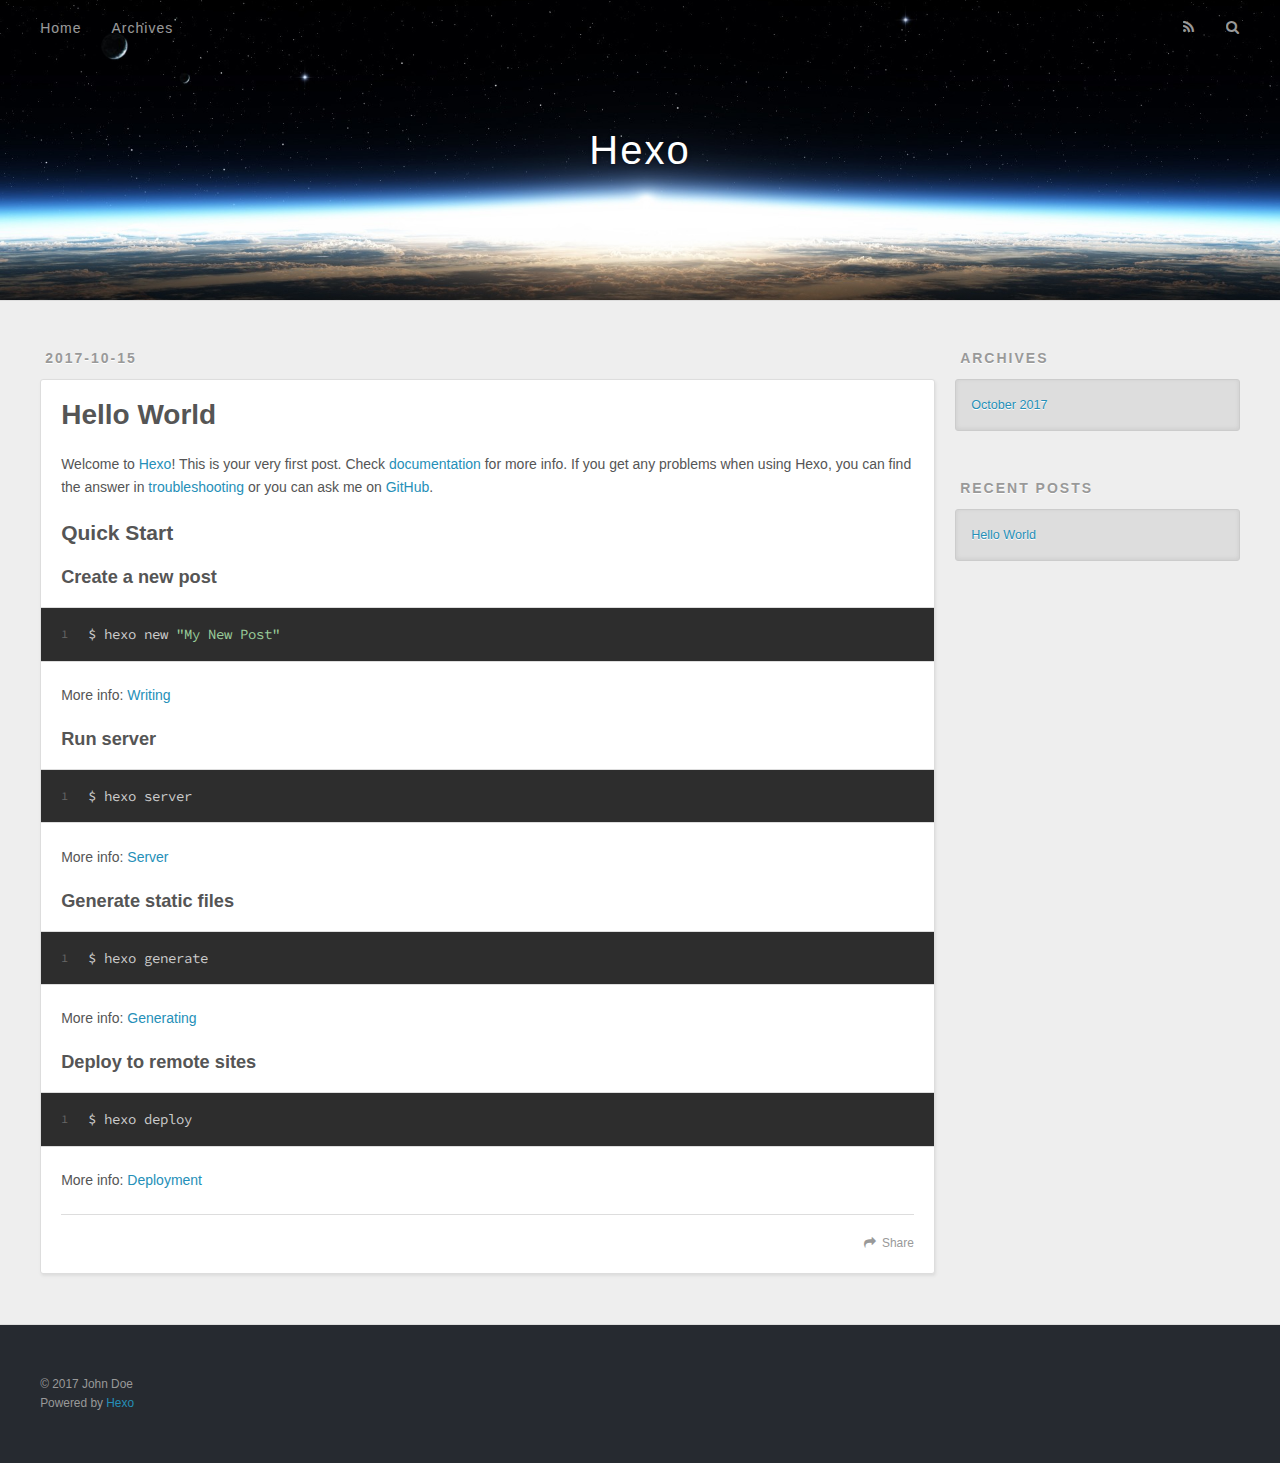
==== index.html @ 58480d82 "Site updated: 2017-10-15 20:07:38" ====
<!DOCTYPE html>
<html>
<head>
  <meta charset="utf-8">
  
  <title>Hexo</title>
  <meta name="viewport" content="width=device-width, initial-scale=1, maximum-scale=1">
  <meta property="og:type" content="website">
<meta property="og:title" content="Hexo">
<meta property="og:url" content="http://yoursite.com/index.html">
<meta property="og:site_name" content="Hexo">
<meta name="twitter:card" content="summary">
<meta name="twitter:title" content="Hexo">
  
    <link rel="alternate" href="/atom.xml" title="Hexo" type="application/atom+xml">
  
  
    <link rel="icon" href="/favicon.png">
  
  
    <link href="//fonts.googleapis.com/css?family=Source+Code+Pro" rel="stylesheet" type="text/css">
  
  <link rel="stylesheet" href="/css/style.css">
  

</head>

<body>
  <div id="container">
    <div id="wrap">
      <header id="header">
  <div id="banner"></div>
  <div id="header-outer" class="outer">
    <div id="header-title" class="inner">
      <h1 id="logo-wrap">
        <a href="/" id="logo">Hexo</a>
      </h1>
      
    </div>
    <div id="header-inner" class="inner">
      <nav id="main-nav">
        <a id="main-nav-toggle" class="nav-icon"></a>
        
          <a class="main-nav-link" href="/">Home</a>
        
          <a class="main-nav-link" href="/archives">Archives</a>
        
      </nav>
      <nav id="sub-nav">
        
          <a id="nav-rss-link" class="nav-icon" href="/atom.xml" title="RSS Feed"></a>
        
        <a id="nav-search-btn" class="nav-icon" title="Search"></a>
      </nav>
      <div id="search-form-wrap">
        <form action="//google.com/search" method="get" accept-charset="UTF-8" class="search-form"><input type="search" name="q" class="search-form-input" placeholder="Search"><button type="submit" class="search-form-submit">&#xF002;</button><input type="hidden" name="sitesearch" value="http://yoursite.com"></form>
      </div>
    </div>
  </div>
</header>
      <div class="outer">
        <section id="main">
  
    <article id="post-hello-world" class="article article-type-post" itemscope itemprop="blogPost">
  <div class="article-meta">
    <a href="/2017/10/15/hello-world/" class="article-date">
  <time datetime="2017-10-15T10:54:40.367Z" itemprop="datePublished">2017-10-15</time>
</a>
    
  </div>
  <div class="article-inner">
    
    
      <header class="article-header">
        
  
    <h1 itemprop="name">
      <a class="article-title" href="/2017/10/15/hello-world/">Hello World</a>
    </h1>
  

      </header>
    
    <div class="article-entry" itemprop="articleBody">
      
        <p>Welcome to <a href="https://hexo.io/" target="_blank" rel="external">Hexo</a>! This is your very first post. Check <a href="https://hexo.io/docs/" target="_blank" rel="external">documentation</a> for more info. If you get any problems when using Hexo, you can find the answer in <a href="https://hexo.io/docs/troubleshooting.html" target="_blank" rel="external">troubleshooting</a> or you can ask me on <a href="https://github.com/hexojs/hexo/issues" target="_blank" rel="external">GitHub</a>.</p>
<h2 id="Quick-Start"><a href="#Quick-Start" class="headerlink" title="Quick Start"></a>Quick Start</h2><h3 id="Create-a-new-post"><a href="#Create-a-new-post" class="headerlink" title="Create a new post"></a>Create a new post</h3><figure class="highlight bash"><table><tr><td class="gutter"><pre><div class="line">1</div></pre></td><td class="code"><pre><div class="line">$ hexo new <span class="string">"My New Post"</span></div></pre></td></tr></table></figure>
<p>More info: <a href="https://hexo.io/docs/writing.html" target="_blank" rel="external">Writing</a></p>
<h3 id="Run-server"><a href="#Run-server" class="headerlink" title="Run server"></a>Run server</h3><figure class="highlight bash"><table><tr><td class="gutter"><pre><div class="line">1</div></pre></td><td class="code"><pre><div class="line">$ hexo server</div></pre></td></tr></table></figure>
<p>More info: <a href="https://hexo.io/docs/server.html" target="_blank" rel="external">Server</a></p>
<h3 id="Generate-static-files"><a href="#Generate-static-files" class="headerlink" title="Generate static files"></a>Generate static files</h3><figure class="highlight bash"><table><tr><td class="gutter"><pre><div class="line">1</div></pre></td><td class="code"><pre><div class="line">$ hexo generate</div></pre></td></tr></table></figure>
<p>More info: <a href="https://hexo.io/docs/generating.html" target="_blank" rel="external">Generating</a></p>
<h3 id="Deploy-to-remote-sites"><a href="#Deploy-to-remote-sites" class="headerlink" title="Deploy to remote sites"></a>Deploy to remote sites</h3><figure class="highlight bash"><table><tr><td class="gutter"><pre><div class="line">1</div></pre></td><td class="code"><pre><div class="line">$ hexo deploy</div></pre></td></tr></table></figure>
<p>More info: <a href="https://hexo.io/docs/deployment.html" target="_blank" rel="external">Deployment</a></p>

      
    </div>
    <footer class="article-footer">
      <a data-url="http://yoursite.com/2017/10/15/hello-world/" data-id="cj8sphxb3000070j3ea1s913d" class="article-share-link">Share</a>
      
      
    </footer>
  </div>
  
</article>


  

</section>
        
          <aside id="sidebar">
  
    

  
    

  
    
  
    
  <div class="widget-wrap">
    <h3 class="widget-title">Archives</h3>
    <div class="widget">
      <ul class="archive-list"><li class="archive-list-item"><a class="archive-list-link" href="/archives/2017/10/">October 2017</a></li></ul>
    </div>
  </div>


  
    
  <div class="widget-wrap">
    <h3 class="widget-title">Recent Posts</h3>
    <div class="widget">
      <ul>
        
          <li>
            <a href="/2017/10/15/hello-world/">Hello World</a>
          </li>
        
      </ul>
    </div>
  </div>

  
</aside>
        
      </div>
      <footer id="footer">
  
  <div class="outer">
    <div id="footer-info" class="inner">
      &copy; 2017 John Doe<br>
      Powered by <a href="http://hexo.io/" target="_blank">Hexo</a>
    </div>
  </div>
</footer>
    </div>
    <nav id="mobile-nav">
  
    <a href="/" class="mobile-nav-link">Home</a>
  
    <a href="/archives" class="mobile-nav-link">Archives</a>
  
</nav>
    

<script src="//ajax.googleapis.com/ajax/libs/jquery/2.0.3/jquery.min.js"></script>


  <link rel="stylesheet" href="/fancybox/jquery.fancybox.css">
  <script src="/fancybox/jquery.fancybox.pack.js"></script>


<script src="/js/script.js"></script>

  </div>
</body>
</html>
---- css/style.css ----
body {
  width: 100%;
}
body:before,
body:after {
  content: "";
  display: table;
}
body:after {
  clear: both;
}
html,
body,
div,
span,
applet,
object,
iframe,
h1,
h2,
h3,
h4,
h5,
h6,
p,
blockquote,
pre,
a,
abbr,
acronym,
address,
big,
cite,
code,
del,
dfn,
em,
img,
ins,
kbd,
q,
s,
samp,
small,
strike,
strong,
sub,
sup,
tt,
var,
dl,
dt,
dd,
ol,
ul,
li,
fieldset,
form,
label,
legend,
table,
caption,
tbody,
tfoot,
thead,
tr,
th,
td {
  margin: 0;
  padding: 0;
  border: 0;
  outline: 0;
  font-weight: inherit;
  font-style: inherit;
  font-family: inherit;
  font-size: 100%;
  vertical-align: baseline;
}
body {
  line-height: 1;
  color: #000;
  background: #fff;
}
ol,
ul {
  list-style: none;
}
table {
  border-collapse: separate;
  border-spacing: 0;
  vertical-align: middle;
}
caption,
th,
td {
  text-align: left;
  font-weight: normal;
  vertical-align: middle;
}
a img {
  border: none;
}
input,
button {
  margin: 0;
  padding: 0;
}
input::-moz-focus-inner,
button::-moz-focus-inner {
  border: 0;
  padding: 0;
}
@font-face {
  font-family: FontAwesome;
  font-style: normal;
  font-weight: normal;
  src: url("fonts/fontawesome-webfont.eot?v=#4.0.3");
  src: url("fonts/fontawesome-webfont.eot?#iefix&v=#4.0.3") format("embedded-opentype"), url("fonts/fontawesome-webfont.woff?v=#4.0.3") format("woff"), url("fonts/fontawesome-webfont.ttf?v=#4.0.3") format("truetype"), url("fonts/fontawesome-webfont.svg#fontawesomeregular?v=#4.0.3") format("svg");
}
html,
body,
#container {
  height: 100%;
}
body {
  background: #eee;
  font: 14px "Helvetica Neue", Helvetica, Arial, sans-serif;
  -webkit-text-size-adjust: 100%;
}
.outer {
  max-width: 1220px;
  margin: 0 auto;
  padding: 0 20px;
}
.outer:before,
.outer:after {
  content: "";
  display: table;
}
.outer:after {
  clear: both;
}
.inner {
  display: inline;
  float: left;
  width: 98.33333333333333%;
  margin: 0 0.833333333333333%;
}
.left,
.alignleft {
  float: left;
}
.right,
.alignright {
  float: right;
}
.clear {
  clear: both;
}
#container {
  position: relative;
}
.mobile-nav-on {
  overflow: hidden;
}
#wrap {
  height: 100%;
  width: 100%;
  position: absolute;
  top: 0;
  left: 0;
  -webkit-transition: 0.2s ease-out;
  -moz-transition: 0.2s ease-out;
  -ms-transition: 0.2s ease-out;
  transition: 0.2s ease-out;
  z-index: 1;
  background: #eee;
}
.mobile-nav-on #wrap {
  left: 280px;
}
@media screen and (min-width: 768px) {
  #main {
    display: inline;
    float: left;
    width: 73.33333333333333%;
    margin: 0 0.833333333333333%;
  }
}
.article-date,
.article-category-link,
.archive-year,
.widget-title {
  text-decoration: none;
  text-transform: uppercase;
  letter-spacing: 2px;
  color: #999;
  margin-bottom: 1em;
  margin-left: 5px;
  line-height: 1em;
  text-shadow: 0 1px #fff;
  font-weight: bold;
}
.article-inner,
.archive-article-inner {
  background: #fff;
  -webkit-box-shadow: 1px 2px 3px #ddd;
  box-shadow: 1px 2px 3px #ddd;
  border: 1px solid #ddd;
  border-radius: 3px;
}
.article-entry h1,
.widget h1 {
  font-size: 2em;
}
.article-entry h2,
.widget h2 {
  font-size: 1.5em;
}
.article-entry h3,
.widget h3 {
  font-size: 1.3em;
}
.article-entry h4,
.widget h4 {
  font-size: 1.2em;
}
.article-entry h5,
.widget h5 {
  font-size: 1em;
}
.article-entry h6,
.widget h6 {
  font-size: 1em;
  color: #999;
}
.article-entry hr,
.widget hr {
  border: 1px dashed #ddd;
}
.article-entry strong,
.widget strong {
  font-weight: bold;
}
.article-entry em,
.widget em,
.article-entry cite,
.widget cite {
  font-style: italic;
}
.article-entry sup,
.widget sup,
.article-entry sub,
.widget sub {
  font-size: 0.75em;
  line-height: 0;
  position: relative;
  vertical-align: baseline;
}
.article-entry sup,
.widget sup {
  top: -0.5em;
}
.article-entry sub,
.widget sub {
  bottom: -0.2em;
}
.article-entry small,
.widget small {
  font-size: 0.85em;
}
.article-entry acronym,
.widget acronym,
.article-entry abbr,
.widget abbr {
  border-bottom: 1px dotted;
}
.article-entry ul,
.widget ul,
.article-entry ol,
.widget ol,
.article-entry dl,
.widget dl {
  margin: 0 20px;
  line-height: 1.6em;
}
.article-entry ul ul,
.widget ul ul,
.article-entry ol ul,
.widget ol ul,
.article-entry ul ol,
.widget ul ol,
.article-entry ol ol,
.widget ol ol {
  margin-top: 0;
  margin-bottom: 0;
}
.article-entry ul,
.widget ul {
  list-style: disc;
}
.article-entry ol,
.widget ol {
  list-style: decimal;
}
.article-entry dt,
.widget dt {
  font-weight: bold;
}
#header {
  height: 300px;
  position: relative;
  border-bottom: 1px solid #ddd;
}
#header:before,
#header:after {
  content: "";
  position: absolute;
  left: 0;
  right: 0;
  height: 40px;
}
#header:before {
  top: 0;
  background: -webkit-linear-gradient(rgba(0,0,0,0.2), transparent);
  background: -moz-linear-gradient(rgba(0,0,0,0.2), transparent);
  background: -ms-linear-gradient(rgba(0,0,0,0.2), transparent);
  background: linear-gradient(rgba(0,0,0,0.2), transparent);
}
#header:after {
  bottom: 0;
  background: -webkit-linear-gradient(transparent, rgba(0,0,0,0.2));
  background: -moz-linear-gradient(transparent, rgba(0,0,0,0.2));
  background: -ms-linear-gradient(transparent, rgba(0,0,0,0.2));
  background: linear-gradient(transparent, rgba(0,0,0,0.2));
}
#header-outer {
  height: 100%;
  position: relative;
}
#header-inner {
  position: relative;
  overflow: hidden;
}
#banner {
  position: absolute;
  top: 0;
  left: 0;
  width: 100%;
  height: 100%;
  background: url("images/banner.jpg") center #000;
  -webkit-background-size: cover;
  -moz-background-size: cover;
  background-size: cover;
  z-index: -1;
}
#header-title {
  text-align: center;
  height: 40px;
  position: absolute;
  top: 50%;
  left: 0;
  margin-top: -20px;
}
#logo,
#subtitle {
  text-decoration: none;
  color: #fff;
  font-weight: 300;
  text-shadow: 0 1px 4px rgba(0,0,0,0.3);
}
#logo {
  font-size: 40px;
  line-height: 40px;
  letter-spacing: 2px;
}
#subtitle {
  font-size: 16px;
  line-height: 16px;
  letter-spacing: 1px;
}
#subtitle-wrap {
  margin-top: 16px;
}
#main-nav {
  float: left;
  margin-left: -15px;
}
.nav-icon,
.main-nav-link {
  float: left;
  color: #fff;
  opacity: 0.6;
  text-decoration: none;
  text-shadow: 0 1px rgba(0,0,0,0.2);
  -webkit-transition: opacity 0.2s;
  -moz-transition: opacity 0.2s;
  -ms-transition: opacity 0.2s;
  transition: opacity 0.2s;
  display: block;
  padding: 20px 15px;
}
.nav-icon:hover,
.main-nav-link:hover {
  opacity: 1;
}
.nav-icon {
  font-family: FontAwesome;
  text-align: center;
  font-size: 14px;
  width: 14px;
  height: 14px;
  padding: 20px 15px;
  position: relative;
  cursor: pointer;
}
.main-nav-link {
  font-weight: 300;
  letter-spacing: 1px;
}
@media screen and (max-width: 479px) {
  .main-nav-link {
    display: none;
  }
}
#main-nav-toggle {
  display: none;
}
#main-nav-toggle:before {
  content: "\f0c9";
}
@media screen and (max-width: 479px) {
  #main-nav-toggle {
    display: block;
  }
}
#sub-nav {
  float: right;
  margin-right: -15px;
}
#nav-rss-link:before {
  content: "\f09e";
}
#nav-search-btn:before {
  content: "\f002";
}
#search-form-wrap {
  position: absolute;
  top: 15px;
  width: 150px;
  height: 30px;
  right: -150px;
  opacity: 0;
  -webkit-transition: 0.2s ease-out;
  -moz-transition: 0.2s ease-out;
  -ms-transition: 0.2s ease-out;
  transition: 0.2s ease-out;
}
#search-form-wrap.on {
  opacity: 1;
  right: 0;
}
@media screen and (max-width: 479px) {
  #search-form-wrap {
    width: 100%;
    right: -100%;
  }
}
.search-form {
  position: absolute;
  top: 0;
  left: 0;
  right: 0;
  background: #fff;
  padding: 5px 15px;
  border-radius: 15px;
  -webkit-box-shadow: 0 0 10px rgba(0,0,0,0.3);
  box-shadow: 0 0 10px rgba(0,0,0,0.3);
}
.search-form-input {
  border: none;
  background: none;
  color: #555;
  width: 100%;
  font: 13px "Helvetica Neue", Helvetica, Arial, sans-serif;
  outline: none;
}
.search-form-input::-webkit-search-results-decoration,
.search-form-input::-webkit-search-cancel-button {
  -webkit-appearance: none;
}
.search-form-submit {
  position: absolute;
  top: 50%;
  right: 10px;
  margin-top: -7px;
  font: 13px FontAwesome;
  border: none;
  background: none;
  color: #bbb;
  cursor: pointer;
}
.search-form-submit:hover,
.search-form-submit:focus {
  color: #777;
}
.article {
  margin: 50px 0;
}
.article-inner {
  overflow: hidden;
}
.article-meta:before,
.article-meta:after {
  content: "";
  display: table;
}
.article-meta:after {
  clear: both;
}
.article-date {
  float: left;
}
.article-category {
  float: left;
  line-height: 1em;
  color: #ccc;
  text-shadow: 0 1px #fff;
  margin-left: 8px;
}
.article-category:before {
  content: "\2022";
}
.article-category-link {
  margin: 0 12px 1em;
}
.article-header {
  padding: 20px 20px 0;
}
.article-title {
  text-decoration: none;
  font-size: 2em;
  font-weight: bold;
  color: #555;
  line-height: 1.1em;
  -webkit-transition: color 0.2s;
  -moz-transition: color 0.2s;
  -ms-transition: color 0.2s;
  transition: color 0.2s;
}
a.article-title:hover {
  color: #258fb8;
}
.article-entry {
  color: #555;
  padding: 0 20px;
}
.article-entry:before,
.article-entry:after {
  content: "";
  display: table;
}
.article-entry:after {
  clear: both;
}
.article-entry p,
.article-entry table {
  line-height: 1.6em;
  margin: 1.6em 0;
}
.article-entry h1,
.article-entry h2,
.article-entry h3,
.article-entry h4,
.article-entry h5,
.article-entry h6 {
  font-weight: bold;
}
.article-entry h1,
.article-entry h2,
.article-entry h3,
.article-entry h4,
.article-entry h5,
.article-entry h6 {
  line-height: 1.1em;
  margin: 1.1em 0;
}
.article-entry a {
  color: #258fb8;
  text-decoration: none;
}
.article-entry a:hover {
  text-decoration: underline;
}
.article-entry ul,
.article-entry ol,
.article-entry dl {
  margin-top: 1.6em;
  margin-bottom: 1.6em;
}
.article-entry img,
.article-entry video {
  max-width: 100%;
  height: auto;
  display: block;
  margin: auto;
}
.article-entry iframe {
  border: none;
}
.article-entry table {
  width: 100%;
  border-collapse: collapse;
  border-spacing: 0;
}
.article-entry th {
  font-weight: bold;
  border-bottom: 3px solid #ddd;
  padding-bottom: 0.5em;
}
.article-entry td {
  border-bottom: 1px solid #ddd;
  padding: 10px 0;
}
.article-entry blockquote {
  font-family: Georgia, "Times New Roman", serif;
  font-size: 1.4em;
  margin: 1.6em 20px;
  text-align: center;
}
.article-entry blockquote footer {
  font-size: 14px;
  margin: 1.6em 0;
  font-family: "Helvetica Neue", Helvetica, Arial, sans-serif;
}
.article-entry blockquote footer cite:before {
  content: "—";
  padding: 0 0.5em;
}
.article-entry .pullquote {
  text-align: left;
  width: 45%;
  margin: 0;
}
.article-entry .pullquote.left {
  margin-left: 0.5em;
  margin-right: 1em;
}
.article-entry .pullquote.right {
  margin-right: 0.5em;
  margin-left: 1em;
}
.article-entry .caption {
  color: #999;
  display: block;
  font-size: 0.9em;
  margin-top: 0.5em;
  position: relative;
  text-align: center;
}
.article-entry .video-container {
  position: relative;
  padding-top: 56.25%;
  height: 0;
  overflow: hidden;
}
.article-entry .video-container iframe,
.article-entry .video-container object,
.article-entry .video-container embed {
  position: absolute;
  top: 0;
  left: 0;
  width: 100%;
  height: 100%;
  margin-top: 0;
}
.article-more-link a {
  display: inline-block;
  line-height: 1em;
  padding: 6px 15px;
  border-radius: 15px;
  background: #eee;
  color: #999;
  text-shadow: 0 1px #fff;
  text-decoration: none;
}
.article-more-link a:hover {
  background: #258fb8;
  color: #fff;
  text-decoration: none;
  text-shadow: 0 1px #1e7293;
}
.article-footer {
  font-size: 0.85em;
  line-height: 1.6em;
  border-top: 1px solid #ddd;
  padding-top: 1.6em;
  margin: 0 20px 20px;
}
.article-footer:before,
.article-footer:after {
  content: "";
  display: table;
}
.article-footer:after {
  clear: both;
}
.article-footer a {
  color: #999;
  text-decoration: none;
}
.article-footer a:hover {
  color: #555;
}
.article-tag-list-item {
  float: left;
  margin-right: 10px;
}
.article-tag-list-link:before {
  content: "#";
}
.article-comment-link {
  float: right;
}
.article-comment-link:before {
  content: "\f075";
  font-family: FontAwesome;
  padding-right: 8px;
}
.article-share-link {
  cursor: pointer;
  float: right;
  margin-left: 20px;
}
.article-share-link:before {
  content: "\f064";
  font-family: FontAwesome;
  padding-right: 6px;
}
#article-nav {
  position: relative;
}
#article-nav:before,
#article-nav:after {
  content: "";
  display: table;
}
#article-nav:after {
  clear: both;
}
@media screen and (min-width: 768px) {
  #article-nav {
    margin: 50px 0;
  }
  #article-nav:before {
    width: 8px;
    height: 8px;
    position: absolute;
    top: 50%;
    left: 50%;
    margin-top: -4px;
    margin-left: -4px;
    content: "";
    border-radius: 50%;
    background: #ddd;
    -webkit-box-shadow: 0 1px 2px #fff;
    box-shadow: 0 1px 2px #fff;
  }
}
.article-nav-link-wrap {
  text-decoration: none;
  text-shadow: 0 1px #fff;
  color: #999;
  -webkit-box-sizing: border-box;
  -moz-box-sizing: border-box;
  box-sizing: border-box;
  margin-top: 50px;
  text-align: center;
  display: block;
}
.article-nav-link-wrap:hover {
  color: #555;
}
@media screen and (min-width: 768px) {
  .article-nav-link-wrap {
    width: 50%;
    margin-top: 0;
  }
}
@media screen and (min-width: 768px) {
  #article-nav-newer {
    float: left;
    text-align: right;
    padding-right: 20px;
  }
}
@media screen and (min-width: 768px) {
  #article-nav-older {
    float: right;
    text-align: left;
    padding-left: 20px;
  }
}
.article-nav-caption {
  text-transform: uppercase;
  letter-spacing: 2px;
  color: #ddd;
  line-height: 1em;
  font-weight: bold;
}
#article-nav-newer .article-nav-caption {
  margin-right: -2px;
}
.article-nav-title {
  font-size: 0.85em;
  line-height: 1.6em;
  margin-top: 0.5em;
}
.article-share-box {
  position: absolute;
  display: none;
  background: #fff;
  -webkit-box-shadow: 1px 2px 10px rgba(0,0,0,0.2);
  box-shadow: 1px 2px 10px rgba(0,0,0,0.2);
  border-radius: 3px;
  margin-left: -145px;
  overflow: hidden;
  z-index: 1;
}
.article-share-box.on {
  display: block;
}
.article-share-input {
  width: 100%;
  background: none;
  -webkit-box-sizing: border-box;
  -moz-box-sizing: border-box;
  box-sizing: border-box;
  font: 14px "Helvetica Neue", Helvetica, Arial, sans-serif;
  padding: 0 15px;
  color: #555;
  outline: none;
  border: 1px solid #ddd;
  border-radius: 3px 3px 0 0;
  height: 36px;
  line-height: 36px;
}
.article-share-links {
  background: #eee;
}
.article-share-links:before,
.article-share-links:after {
  content: "";
  display: table;
}
.article-share-links:after {
  clear: both;
}
.article-share-twitter,
.article-share-facebook,
.article-share-pinterest,
.article-share-google {
  width: 50px;
  height: 36px;
  display: block;
  float: left;
  position: relative;
  color: #999;
  text-shadow: 0 1px #fff;
}
.article-share-twitter:before,
.article-share-facebook:before,
.article-share-pinterest:before,
.article-share-google:before {
  font-size: 20px;
  font-family: FontAwesome;
  width: 20px;
  height: 20px;
  position: absolute;
  top: 50%;
  left: 50%;
  margin-top: -10px;
  margin-left: -10px;
  text-align: center;
}
.article-share-twitter:hover,
.article-share-facebook:hover,
.article-share-pinterest:hover,
.article-share-google:hover {
  color: #fff;
}
.article-share-twitter:before {
  content: "\f099";
}
.article-share-twitter:hover {
  background: #00aced;
  text-shadow: 0 1px #008abe;
}
.article-share-facebook:before {
  content: "\f09a";
}
.article-share-facebook:hover {
  background: #3b5998;
  text-shadow: 0 1px #2f477a;
}
.article-share-pinterest:before {
  content: "\f0d2";
}
.article-share-pinterest:hover {
  background: #cb2027;
  text-shadow: 0 1px #a21a1f;
}
.article-share-google:before {
  content: "\f0d5";
}
.article-share-google:hover {
  background: #dd4b39;
  text-shadow: 0 1px #be3221;
}
.article-gallery {
  background: #000;
  position: relative;
}
.article-gallery-photos {
  position: relative;
  overflow: hidden;
}
.article-gallery-img {
  display: none;
  max-width: 100%;
}
.article-gallery-img:first-child {
  display: block;
}
.article-gallery-img.loaded {
  position: absolute;
  display: block;
}
.article-gallery-img img {
  display: block;
  max-width: 100%;
  margin: 0 auto;
}
#comments {
  background: #fff;
  -webkit-box-shadow: 1px 2px 3px #ddd;
  box-shadow: 1px 2px 3px #ddd;
  padding: 20px;
  border: 1px solid #ddd;
  border-radius: 3px;
  margin: 50px 0;
}
#comments a {
  color: #258fb8;
}
.archives-wrap {
  margin: 50px 0;
}
.archives:before,
.archives:after {
  content: "";
  display: table;
}
.archives:after {
  clear: both;
}
.archive-year-wrap {
  margin-bottom: 1em;
}
.archives {
  -webkit-column-gap: 10px;
  -moz-column-gap: 10px;
  column-gap: 10px;
}
@media screen and (min-width: 480px) and (max-width: 767px) {
  .archives {
    -webkit-column-count: 2;
    -moz-column-count: 2;
    column-count: 2;
  }
}
@media screen and (min-width: 768px) {
  .archives {
    -webkit-column-count: 3;
    -moz-column-count: 3;
    column-count: 3;
  }
}
.archive-article {
  -webkit-column-break-inside: avoid;
  page-break-inside: avoid;
  overflow: hidden;
  break-inside: avoid-column;
}
.archive-article-inner {
  padding: 10px;
  margin-bottom: 15px;
}
.archive-article-title {
  text-decoration: none;
  font-weight: bold;
  color: #555;
  -webkit-transition: color 0.2s;
  -moz-transition: color 0.2s;
  -ms-transition: color 0.2s;
  transition: color 0.2s;
  line-height: 1.6em;
}
.archive-article-title:hover {
  color: #258fb8;
}
.archive-article-footer {
  margin-top: 1em;
}
.archive-article-date {
  color: #999;
  text-decoration: none;
  font-size: 0.85em;
  line-height: 1em;
  margin-bottom: 0.5em;
  display: block;
}
#page-nav {
  margin: 50px auto;
  background: #fff;
  -webkit-box-shadow: 1px 2px 3px #ddd;
  box-shadow: 1px 2px 3px #ddd;
  border: 1px solid #ddd;
  border-radius: 3px;
  text-align: center;
  color: #999;
  overflow: hidden;
}
#page-nav:before,
#page-nav:after {
  content: "";
  display: table;
}
#page-nav:after {
  clear: both;
}
#page-nav a,
#page-nav span {
  padding: 10px 20px;
  line-height: 1;
  height: 2ex;
}
#page-nav a {
  color: #999;
  text-decoration: none;
}
#page-nav a:hover {
  background: #999;
  color: #fff;
}
#page-nav .prev {
  float: left;
}
#page-nav .next {
  float: right;
}
#page-nav .page-number {
  display: inline-block;
}
@media screen and (max-width: 479px) {
  #page-nav .page-number {
    display: none;
  }
}
#page-nav .current {
  color: #555;
  font-weight: bold;
}
#page-nav .space {
  color: #ddd;
}
#footer {
  background: #262a30;
  padding: 50px 0;
  border-top: 1px solid #ddd;
  color: #999;
}
#footer a {
  color: #258fb8;
  text-decoration: none;
}
#footer a:hover {
  text-decoration: underline;
}
#footer-info {
  line-height: 1.6em;
  font-size: 0.85em;
}
.article-entry pre,
.article-entry .highlight {
  background: #2d2d2d;
  margin: 0 -20px;
  padding: 15px 20px;
  border-style: solid;
  border-color: #ddd;
  border-width: 1px 0;
  overflow: auto;
  color: #ccc;
  line-height: 22.400000000000002px;
}
.article-entry .highlight .gutter pre,
.article-entry .gist .gist-file .gist-data .line-numbers {
  color: #666;
  font-size: 0.85em;
}
.article-entry pre,
.article-entry code {
  font-family: "Source Code Pro", Consolas, Monaco, Menlo, Consolas, monospace;
}
.article-entry code {
  background: #eee;
  text-shadow: 0 1px #fff;
  padding: 0 0.3em;
}
.article-entry pre code {
  background: none;
  text-shadow: none;
  padding: 0;
}
.article-entry .highlight pre {
  border: none;
  margin: 0;
  padding: 0;
}
.article-entry .highlight table {
  margin: 0;
  width: auto;
}
.article-entry .highlight td {
  border: none;
  padding: 0;
}
.article-entry .highlight figcaption {
  font-size: 0.85em;
  color: #999;
  line-height: 1em;
  margin-bottom: 1em;
}
.article-entry .highlight figcaption:before,
.article-entry .highlight figcaption:after {
  content: "";
  display: table;
}
.article-entry .highlight figcaption:after {
  clear: both;
}
.article-entry .highlight figcaption a {
  float: right;
}
.article-entry .highlight .gutter pre {
  text-align: right;
  padding-right: 20px;
}
.article-entry .highlight .line {
  height: 22.400000000000002px;
}
.article-entry .highlight .line.marked {
  background: #515151;
}
.article-entry .gist {
  margin: 0 -20px;
  border-style: solid;
  border-color: #ddd;
  border-width: 1px 0;
  background: #2d2d2d;
  padding: 15px 20px 15px 0;
}
.article-entry .gist .gist-file {
  border: none;
  font-family: "Source Code Pro", Consolas, Monaco, Menlo, Consolas, monospace;
  margin: 0;
}
.article-entry .gist .gist-file .gist-data {
  background: none;
  border: none;
}
.article-entry .gist .gist-file .gist-data .line-numbers {
  background: none;
  border: none;
  padding: 0 20px 0 0;
}
.article-entry .gist .gist-file .gist-data .line-data {
  padding: 0 !important;
}
.article-entry .gist .gist-file .highlight {
  margin: 0;
  padding: 0;
  border: none;
}
.article-entry .gist .gist-file .gist-meta {
  background: #2d2d2d;
  color: #999;
  font: 0.85em "Helvetica Neue", Helvetica, Arial, sans-serif;
  text-shadow: 0 0;
  padding: 0;
  margin-top: 1em;
  margin-left: 20px;
}
.article-entry .gist .gist-file .gist-meta a {
  color: #258fb8;
  font-weight: normal;
}
.article-entry .gist .gist-file .gist-meta a:hover {
  text-decoration: underline;
}
pre .comment,
pre .title {
  color: #999;
}
pre .variable,
pre .attribute,
pre .tag,
pre .regexp,
pre .ruby .constant,
pre .xml .tag .title,
pre .xml .pi,
pre .xml .doctype,
pre .html .doctype,
pre .css .id,
pre .css .class,
pre .css .pseudo {
  color: #f2777a;
}
pre .number,
pre .preprocessor,
pre .built_in,
pre .literal,
pre .params,
pre .constant {
  color: #f99157;
}
pre .class,
pre .ruby .class .title,
pre .css .rules .attribute {
  color: #9c9;
}
pre .string,
pre .value,
pre .inheritance,
pre .header,
pre .ruby .symbol,
pre .xml .cdata {
  color: #9c9;
}
pre .css .hexcolor {
  color: #6cc;
}
pre .function,
pre .python .decorator,
pre .python .title,
pre .ruby .function .title,
pre .ruby .title .keyword,
pre .perl .sub,
pre .javascript .title,
pre .coffeescript .title {
  color: #69c;
}
pre .keyword,
pre .javascript .function {
  color: #c9c;
}
@media screen and (max-width: 479px) {
  #mobile-nav {
    position: absolute;
    top: 0;
    left: 0;
    width: 280px;
    height: 100%;
    background: #191919;
    border-right: 1px solid #fff;
  }
}
@media screen and (max-width: 479px) {
  .mobile-nav-link {
    display: block;
    color: #999;
    text-decoration: none;
    padding: 15px 20px;
    font-weight: bold;
  }
  .mobile-nav-link:hover {
    color: #fff;
  }
}
@media screen and (min-width: 768px) {
  #sidebar {
    display: inline;
    float: left;
    width: 23.333333333333332%;
    margin: 0 0.833333333333333%;
  }
}
.widget-wrap {
  margin: 50px 0;
}
.widget {
  color: #777;
  text-shadow: 0 1px #fff;
  background: #ddd;
  -webkit-box-shadow: 0 -1px 4px #ccc inset;
  box-shadow: 0 -1px 4px #ccc inset;
  border: 1px solid #ccc;
  padding: 15px;
  border-radius: 3px;
}
.widget a {
  color: #258fb8;
  text-decoration: none;
}
.widget a:hover {
  text-decoration: underline;
}
.widget ul ul,
.widget ol ul,
.widget dl ul,
.widget ul ol,
.widget ol ol,
.widget dl ol,
.widget ul dl,
.widget ol dl,
.widget dl dl {
  margin-left: 15px;
  list-style: disc;
}
.widget {
  line-height: 1.6em;
  word-wrap: break-word;
  font-size: 0.9em;
}
.widget ul,
.widget ol {
  list-style: none;
  margin: 0;
}
.widget ul ul,
.widget ol ul,
.widget ul ol,
.widget ol ol {
  margin: 0 20px;
}
.widget ul ul,
.widget ol ul {
  list-style: disc;
}
.widget ul ol,
.widget ol ol {
  list-style: decimal;
}
.category-list-count,
.tag-list-count,
.archive-list-count {
  padding-left: 5px;
  color: #999;
  font-size: 0.85em;
}
.category-list-count:before,
.tag-list-count:before,
.archive-list-count:before {
  content: "(";
}
.category-list-count:after,
.tag-list-count:after,
.archive-list-count:after {
  content: ")";
}
.tagcloud a {
  margin-right: 5px;
  display: inline-block;
}
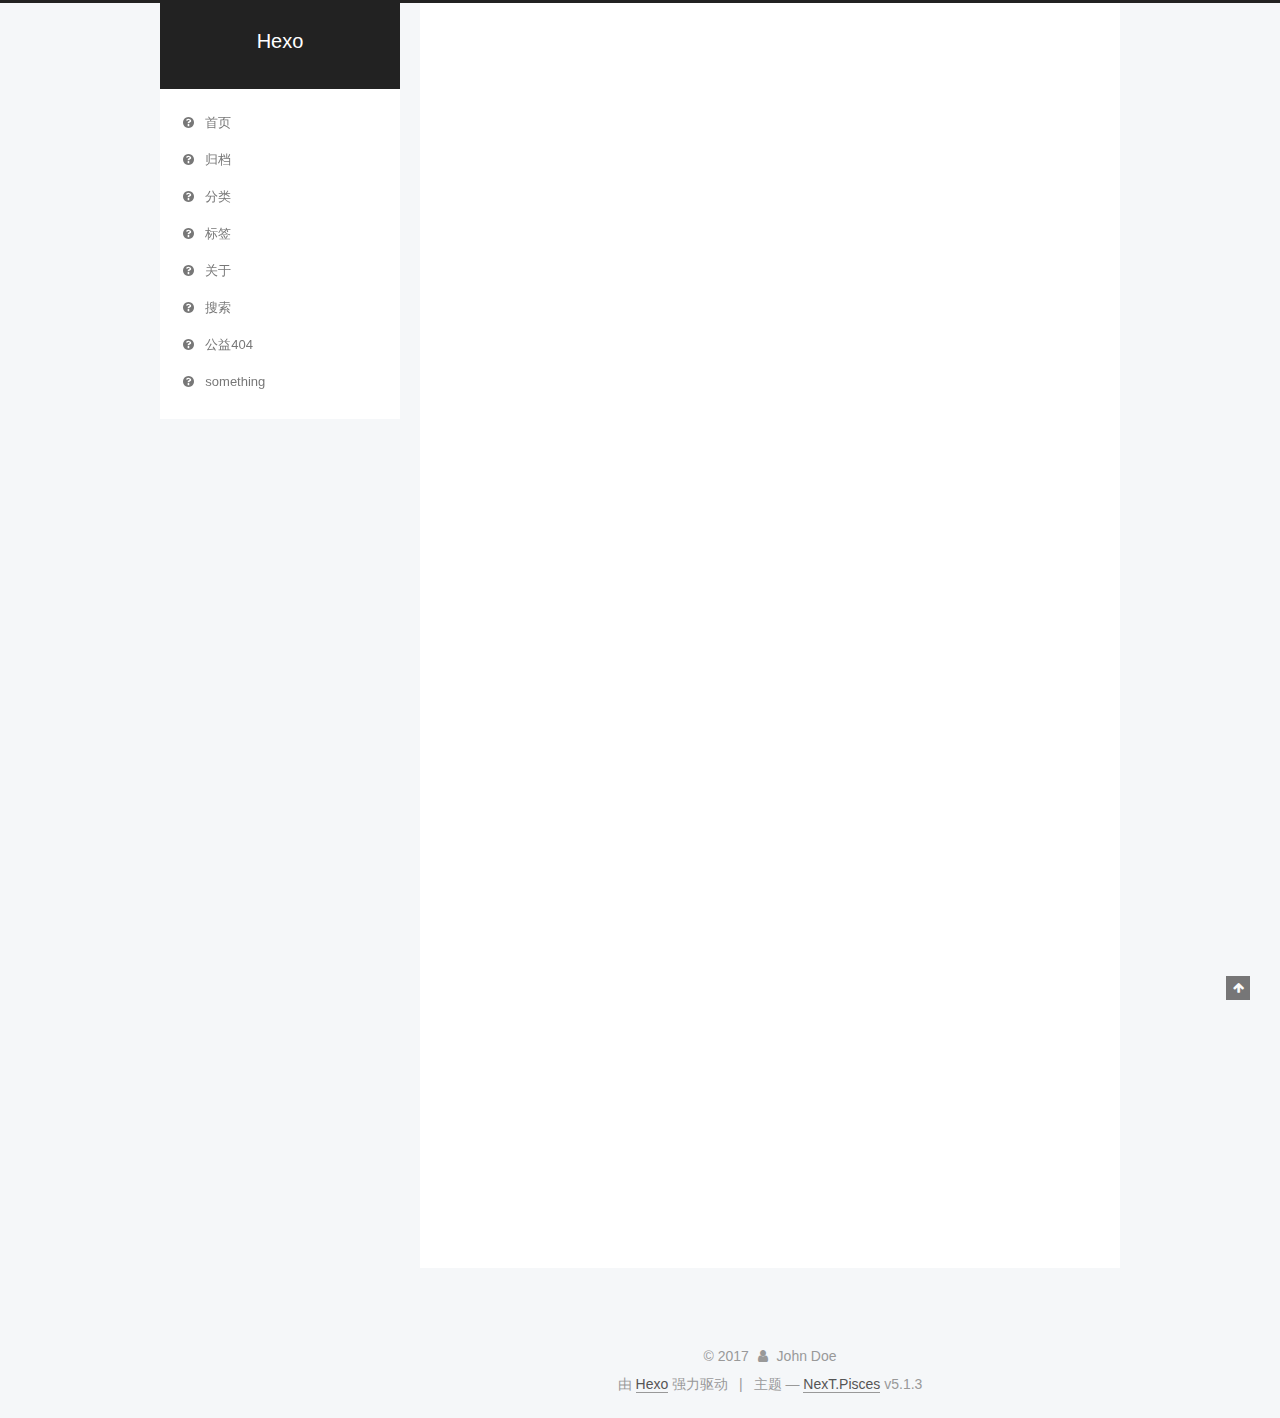
==== commit d899187e: "Site updated: 2017-10-15 21:19:28" ====
--- a/index.html
+++ b/index.html
@@ -1,89 +1,485 @@
 <!DOCTYPE html>
-<html>
+
+
+
+  
+
+
+<html class="theme-next pisces use-motion" lang="zh-Hans">
 <head>
-  <meta charset="utf-8">
-  
-  <title>Hexo</title>
-  <meta name="viewport" content="width=device-width, initial-scale=1, maximum-scale=1">
-  <meta property="og:type" content="website">
+  <meta charset="UTF-8"/>
+<meta http-equiv="X-UA-Compatible" content="IE=edge" />
+<meta name="viewport" content="width=device-width, initial-scale=1, maximum-scale=1"/>
+<meta name="theme-color" content="#222">
+
+
+
+
+
+
+
+
+
+<meta http-equiv="Cache-Control" content="no-transform" />
+<meta http-equiv="Cache-Control" content="no-siteapp" />
+
+
+
+
+
+
+
+
+
+
+
+
+
+
+
+
+  
+  
+  <link href="/lib/fancybox/source/jquery.fancybox.css?v=2.1.5" rel="stylesheet" type="text/css" />
+
+
+
+
+
+
+
+<link href="/lib/font-awesome/css/font-awesome.min.css?v=4.6.2" rel="stylesheet" type="text/css" />
+
+<link href="/css/main.css?v=5.1.3" rel="stylesheet" type="text/css" />
+
+
+  <link rel="apple-touch-icon" sizes="180x180" href="/images/apple-touch-icon-next.png?v=5.1.3">
+
+
+  <link rel="icon" type="image/png" sizes="32x32" href="/images/favicon-32x32-next.png?v=5.1.3">
+
+
+  <link rel="icon" type="image/png" sizes="16x16" href="/images/favicon-16x16-next.png?v=5.1.3">
+
+
+  <link rel="mask-icon" href="/images/logo.svg?v=5.1.3" color="#222">
+
+
+
+
+
+  <meta name="keywords" content="Hexo, NexT" />
+
+
+
+
+
+
+
+
+
+
+<meta property="og:type" content="website">
 <meta property="og:title" content="Hexo">
 <meta property="og:url" content="http://yoursite.com/index.html">
 <meta property="og:site_name" content="Hexo">
+<meta property="og:locale" content="zh-Hans">
 <meta name="twitter:card" content="summary">
 <meta name="twitter:title" content="Hexo">
-  
-    <link rel="alternate" href="/atom.xml" title="Hexo" type="application/atom+xml">
-  
-  
-    <link rel="icon" href="/favicon.png">
-  
-  
-    <link href="//fonts.googleapis.com/css?family=Source+Code+Pro" rel="stylesheet" type="text/css">
-  
-  <link rel="stylesheet" href="/css/style.css">
-  
+
+
+
+<script type="text/javascript" id="hexo.configurations">
+  var NexT = window.NexT || {};
+  var CONFIG = {
+    root: '/',
+    scheme: 'Pisces',
+    version: '5.1.3',
+    sidebar: {"position":"left","display":"post","offset":12,"b2t":false,"scrollpercent":false,"onmobile":false},
+    fancybox: true,
+    tabs: true,
+    motion: {"enable":true,"async":false,"transition":{"post_block":"fadeIn","post_header":"slideDownIn","post_body":"slideDownIn","coll_header":"slideLeftIn","sidebar":"slideUpIn"}},
+    duoshuo: {
+      userId: '0',
+      author: '博主'
+    },
+    algolia: {
+      applicationID: '',
+      apiKey: '',
+      indexName: '',
+      hits: {"per_page":10},
+      labels: {"input_placeholder":"Search for Posts","hits_empty":"We didn't find any results for the search: ${query}","hits_stats":"${hits} results found in ${time} ms"}
+    }
+  };
+</script>
+
+
+
+  <link rel="canonical" href="http://yoursite.com/"/>
+
+
+
+
+
+  <title>Hexo</title>
+  
+
+
+
+
+
+
+
 
 </head>
 
-<body>
-  <div id="container">
-    <div id="wrap">
-      <header id="header">
-  <div id="banner"></div>
-  <div id="header-outer" class="outer">
-    <div id="header-title" class="inner">
-      <h1 id="logo-wrap">
-        <a href="/" id="logo">Hexo</a>
-      </h1>
-      
+<body itemscope itemtype="http://schema.org/WebPage" lang="zh-Hans">
+
+  
+  
+    
+  
+
+  <div class="container sidebar-position-left 
+  page-home">
+    <div class="headband"></div>
+
+    <header id="header" class="header" itemscope itemtype="http://schema.org/WPHeader">
+      <div class="header-inner"><div class="site-brand-wrapper">
+  <div class="site-meta ">
+    
+
+    <div class="custom-logo-site-title">
+      <a href="/"  class="brand" rel="start">
+        <span class="logo-line-before"><i></i></span>
+        <span class="site-title">Hexo</span>
+        <span class="logo-line-after"><i></i></span>
+      </a>
     </div>
-    <div id="header-inner" class="inner">
-      <nav id="main-nav">
-        <a id="main-nav-toggle" class="nav-icon"></a>
-        
-          <a class="main-nav-link" href="/">Home</a>
-        
-          <a class="main-nav-link" href="/archives">Archives</a>
-        
-      </nav>
-      <nav id="sub-nav">
-        
-          <a id="nav-rss-link" class="nav-icon" href="/atom.xml" title="RSS Feed"></a>
-        
-        <a id="nav-search-btn" class="nav-icon" title="Search"></a>
-      </nav>
-      <div id="search-form-wrap">
-        <form action="//google.com/search" method="get" accept-charset="UTF-8" class="search-form"><input type="search" name="q" class="search-form-input" placeholder="Search"><button type="submit" class="search-form-submit">&#xF002;</button><input type="hidden" name="sitesearch" value="http://yoursite.com"></form>
-      </div>
+      
+        <p class="site-subtitle"></p>
+      
+  </div>
+
+  <div class="site-nav-toggle">
+    <button>
+      <span class="btn-bar"></span>
+      <span class="btn-bar"></span>
+      <span class="btn-bar"></span>
+    </button>
+  </div>
+</div>
+
+<nav class="site-nav">
+  
+
+  
+    <ul id="menu" class="menu">
+      
+        
+        <li class="menu-item menu-item-home">
+          <a href="/首页" rel="section">
+            
+              <i class="menu-item-icon fa fa-fw fa-question-circle"></i> <br />
+            
+            首页
+          </a>
+        </li>
+      
+        
+        <li class="menu-item menu-item-archives">
+          <a href="/归档" rel="section">
+            
+              <i class="menu-item-icon fa fa-fw fa-question-circle"></i> <br />
+            
+            归档
+          </a>
+        </li>
+      
+        
+        <li class="menu-item menu-item-categories">
+          <a href="/分类" rel="section">
+            
+              <i class="menu-item-icon fa fa-fw fa-question-circle"></i> <br />
+            
+            分类
+          </a>
+        </li>
+      
+        
+        <li class="menu-item menu-item-tags">
+          <a href="/标签" rel="section">
+            
+              <i class="menu-item-icon fa fa-fw fa-question-circle"></i> <br />
+            
+            标签
+          </a>
+        </li>
+      
+        
+        <li class="menu-item menu-item-about">
+          <a href="/关于" rel="section">
+            
+              <i class="menu-item-icon fa fa-fw fa-question-circle"></i> <br />
+            
+            关于
+          </a>
+        </li>
+      
+        
+        <li class="menu-item menu-item-search">
+          <a href="/搜索" rel="section">
+            
+              <i class="menu-item-icon fa fa-fw fa-question-circle"></i> <br />
+            
+            搜索
+          </a>
+        </li>
+      
+        
+        <li class="menu-item menu-item-commonweal">
+          <a href="/公益404" rel="section">
+            
+              <i class="menu-item-icon fa fa-fw fa-question-circle"></i> <br />
+            
+            公益404
+          </a>
+        </li>
+      
+        
+        <li class="menu-item menu-item-something">
+          <a href="/有料" rel="section">
+            
+              <i class="menu-item-icon fa fa-fw fa-question-circle"></i> <br />
+            
+            something
+          </a>
+        </li>
+      
+
+      
+    </ul>
+  
+
+  
+</nav>
+
+
+
+ </div>
+    </header>
+
+    <main id="main" class="main">
+      <div class="main-inner">
+        <div class="content-wrap">
+          <div id="content" class="content">
+            
+  <section id="posts" class="posts-expand">
+    
+      
+
+  
+
+  
+  
+  
+
+  <article class="post post-type-normal" itemscope itemtype="http://schema.org/Article">
+  
+  
+  
+  <div class="post-block">
+    <link itemprop="mainEntityOfPage" href="http://yoursite.com/2017/10/15/article-title/">
+
+    <span hidden itemprop="author" itemscope itemtype="http://schema.org/Person">
+      <meta itemprop="name" content="John Doe">
+      <meta itemprop="description" content="">
+      <meta itemprop="image" content="/images/avatar.gif">
+    </span>
+
+    <span hidden itemprop="publisher" itemscope itemtype="http://schema.org/Organization">
+      <meta itemprop="name" content="Hexo">
+    </span>
+
+    
+      <header class="post-header">
+
+        
+        
+          <h1 class="post-title" itemprop="name headline">
+                
+                <a class="post-title-link" href="/2017/10/15/article-title/" itemprop="url">article title</a></h1>
+        
+
+        <div class="post-meta">
+          <span class="post-time">
+            
+              <span class="post-meta-item-icon">
+                <i class="fa fa-calendar-o"></i>
+              </span>
+              
+                <span class="post-meta-item-text">发表于</span>
+              
+              <time title="创建于" itemprop="dateCreated datePublished" datetime="2017-10-15T20:26:06+08:00">
+                2017-10-15
+              </time>
+            
+
+            
+
+            
+          </span>
+
+          
+
+          
+            
+          
+
+          
+          
+
+          
+
+          
+
+          
+
+        </div>
+      </header>
+    
+
+    
+    
+    
+    <div class="post-body" itemprop="articleBody">
+
+      
+      
+
+      
+        
+          
+            
+          
+        
+      
     </div>
+    
+    
+    
+
+    
+
+    
+
+    
+
+    <footer class="post-footer">
+      
+
+      
+
+      
+
+      
+      
+        <div class="post-eof"></div>
+      
+    </footer>
   </div>
-</header>
-      <div class="outer">
-        <section id="main">
-  
-    <article id="post-hello-world" class="article article-type-post" itemscope itemprop="blogPost">
-  <div class="article-meta">
-    <a href="/2017/10/15/hello-world/" class="article-date">
-  <time datetime="2017-10-15T10:54:40.367Z" itemprop="datePublished">2017-10-15</time>
-</a>
-    
-  </div>
-  <div class="article-inner">
-    
-    
-      <header class="article-header">
-        
-  
-    <h1 itemprop="name">
-      <a class="article-title" href="/2017/10/15/hello-world/">Hello World</a>
-    </h1>
-  
-
+  
+  
+  
+  </article>
+
+
+    
+      
+
+  
+
+  
+  
+  
+
+  <article class="post post-type-normal" itemscope itemtype="http://schema.org/Article">
+  
+  
+  
+  <div class="post-block">
+    <link itemprop="mainEntityOfPage" href="http://yoursite.com/2017/10/15/hello-world/">
+
+    <span hidden itemprop="author" itemscope itemtype="http://schema.org/Person">
+      <meta itemprop="name" content="John Doe">
+      <meta itemprop="description" content="">
+      <meta itemprop="image" content="/images/avatar.gif">
+    </span>
+
+    <span hidden itemprop="publisher" itemscope itemtype="http://schema.org/Organization">
+      <meta itemprop="name" content="Hexo">
+    </span>
+
+    
+      <header class="post-header">
+
+        
+        
+          <h1 class="post-title" itemprop="name headline">
+                
+                <a class="post-title-link" href="/2017/10/15/hello-world/" itemprop="url">Hello World</a></h1>
+        
+
+        <div class="post-meta">
+          <span class="post-time">
+            
+              <span class="post-meta-item-icon">
+                <i class="fa fa-calendar-o"></i>
+              </span>
+              
+                <span class="post-meta-item-text">发表于</span>
+              
+              <time title="创建于" itemprop="dateCreated datePublished" datetime="2017-10-15T18:54:40+08:00">
+                2017-10-15
+              </time>
+            
+
+            
+
+            
+          </span>
+
+          
+
+          
+            
+          
+
+          
+          
+
+          
+
+          
+
+          
+
+        </div>
       </header>
     
-    <div class="article-entry" itemprop="articleBody">
-      
-        <p>Welcome to <a href="https://hexo.io/" target="_blank" rel="external">Hexo</a>! This is your very first post. Check <a href="https://hexo.io/docs/" target="_blank" rel="external">documentation</a> for more info. If you get any problems when using Hexo, you can find the answer in <a href="https://hexo.io/docs/troubleshooting.html" target="_blank" rel="external">troubleshooting</a> or you can ask me on <a href="https://github.com/hexojs/hexo/issues" target="_blank" rel="external">GitHub</a>.</p>
+
+    
+    
+    
+    <div class="post-body" itemprop="articleBody">
+
+      
+      
+
+      
+        
+          
+            <p>Welcome to <a href="https://hexo.io/" target="_blank" rel="external">Hexo</a>! This is your very first post. Check <a href="https://hexo.io/docs/" target="_blank" rel="external">documentation</a> for more info. If you get any problems when using Hexo, you can find the answer in <a href="https://hexo.io/docs/troubleshooting.html" target="_blank" rel="external">troubleshooting</a> or you can ask me on <a href="https://github.com/hexojs/hexo/issues" target="_blank" rel="external">GitHub</a>.</p>
 <h2 id="Quick-Start"><a href="#Quick-Start" class="headerlink" title="Quick Start"></a>Quick Start</h2><h3 id="Create-a-new-post"><a href="#Create-a-new-post" class="headerlink" title="Create a new post"></a>Create a new post</h3><figure class="highlight bash"><table><tr><td class="gutter"><pre><div class="line">1</div></pre></td><td class="code"><pre><div class="line">$ hexo new <span class="string">"My New Post"</span></div></pre></td></tr></table></figure>
 <p>More info: <a href="https://hexo.io/docs/writing.html" target="_blank" rel="external">Writing</a></p>
 <h3 id="Run-server"><a href="#Run-server" class="headerlink" title="Run server"></a>Run server</h3><figure class="highlight bash"><table><tr><td class="gutter"><pre><div class="line">1</div></pre></td><td class="code"><pre><div class="line">$ hexo server</div></pre></td></tr></table></figure>
@@ -93,88 +489,314 @@
 <h3 id="Deploy-to-remote-sites"><a href="#Deploy-to-remote-sites" class="headerlink" title="Deploy to remote sites"></a>Deploy to remote sites</h3><figure class="highlight bash"><table><tr><td class="gutter"><pre><div class="line">1</div></pre></td><td class="code"><pre><div class="line">$ hexo deploy</div></pre></td></tr></table></figure>
 <p>More info: <a href="https://hexo.io/docs/deployment.html" target="_blank" rel="external">Deployment</a></p>
 
+          
+        
       
     </div>
-    <footer class="article-footer">
-      <a data-url="http://yoursite.com/2017/10/15/hello-world/" data-id="cj8sphxb3000070j3ea1s913d" class="article-share-link">Share</a>
-      
+    
+    
+    
+
+    
+
+    
+
+    
+
+    <footer class="post-footer">
+      
+
+      
+
+      
+
+      
+      
+        <div class="post-eof"></div>
       
     </footer>
   </div>
   
-</article>
-
-
-  
-
-</section>
-        
-          <aside id="sidebar">
-  
-    
-
-  
-    
-
-  
-    
-  
-    
-  <div class="widget-wrap">
-    <h3 class="widget-title">Archives</h3>
-    <div class="widget">
-      <ul class="archive-list"><li class="archive-list-item"><a class="archive-list-link" href="/archives/2017/10/">October 2017</a></li></ul>
+  
+  
+  </article>
+
+
+    
+  </section>
+
+  
+
+
+          </div>
+          
+
+
+          
+
+        </div>
+        
+          
+  
+  <div class="sidebar-toggle">
+    <div class="sidebar-toggle-line-wrap">
+      <span class="sidebar-toggle-line sidebar-toggle-line-first"></span>
+      <span class="sidebar-toggle-line sidebar-toggle-line-middle"></span>
+      <span class="sidebar-toggle-line sidebar-toggle-line-last"></span>
     </div>
   </div>
 
-
-  
-    
-  <div class="widget-wrap">
-    <h3 class="widget-title">Recent Posts</h3>
-    <div class="widget">
-      <ul>
-        
-          <li>
-            <a href="/2017/10/15/hello-world/">Hello World</a>
-          </li>
-        
-      </ul>
+  <aside id="sidebar" class="sidebar">
+    
+    <div class="sidebar-inner">
+
+      
+
+      
+
+      <section class="site-overview-wrap sidebar-panel sidebar-panel-active">
+        <div class="site-overview">
+          <div class="site-author motion-element" itemprop="author" itemscope itemtype="http://schema.org/Person">
+            
+              <p class="site-author-name" itemprop="name">John Doe</p>
+              <p class="site-description motion-element" itemprop="description"></p>
+          </div>
+
+          <nav class="site-state motion-element">
+
+            
+              <div class="site-state-item site-state-posts">
+              
+                <a href="/归档">
+              
+                  <span class="site-state-item-count">2</span>
+                  <span class="site-state-item-name">日志</span>
+                </a>
+              </div>
+            
+
+            
+
+            
+
+          </nav>
+
+          
+
+          <div class="links-of-author motion-element">
+            
+          </div>
+
+          
+          
+
+          
+          
+
+          
+
+        </div>
+      </section>
+
+      
+
+      
+
     </div>
+  </aside>
+
+
+        
+      </div>
+    </main>
+
+    <footer id="footer" class="footer">
+      <div class="footer-inner">
+        <div class="copyright">&copy; <span itemprop="copyrightYear">2017</span>
+  <span class="with-love">
+    <i class="fa fa-user"></i>
+  </span>
+  <span class="author" itemprop="copyrightHolder">John Doe</span>
+
+  
+</div>
+
+
+  <div class="powered-by">由 <a class="theme-link" target="_blank" href="https://hexo.io">Hexo</a> 强力驱动</div>
+
+
+
+  <span class="post-meta-divider">|</span>
+
+
+
+  <div class="theme-info">主题 &mdash; <a class="theme-link" target="_blank" href="https://github.com/iissnan/hexo-theme-next">NexT.Pisces</a> v5.1.3</div>
+
+
+
+
+        
+
+
+
+
+
+
+
+        
+      </div>
+    </footer>
+
+    
+      <div class="back-to-top">
+        <i class="fa fa-arrow-up"></i>
+        
+      </div>
+    
+
+    
+
   </div>
 
   
-</aside>
-        
-      </div>
-      <footer id="footer">
-  
-  <div class="outer">
-    <div id="footer-info" class="inner">
-      &copy; 2017 John Doe<br>
-      Powered by <a href="http://hexo.io/" target="_blank">Hexo</a>
-    </div>
-  </div>
-</footer>
-    </div>
-    <nav id="mobile-nav">
-  
-    <a href="/" class="mobile-nav-link">Home</a>
-  
-    <a href="/archives" class="mobile-nav-link">Archives</a>
-  
-</nav>
-    
-
-<script src="//ajax.googleapis.com/ajax/libs/jquery/2.0.3/jquery.min.js"></script>
-
-
-  <link rel="stylesheet" href="/fancybox/jquery.fancybox.css">
-  <script src="/fancybox/jquery.fancybox.pack.js"></script>
-
-
-<script src="/js/script.js"></script>
-
-  </div>
+
+<script type="text/javascript">
+  if (Object.prototype.toString.call(window.Promise) !== '[object Function]') {
+    window.Promise = null;
+  }
+</script>
+
+
+
+
+
+
+
+
+
+  
+
+
+
+
+
+
+
+
+
+
+
+
+  
+  
+    <script type="text/javascript" src="/lib/jquery/index.js?v=2.1.3"></script>
+  
+
+  
+  
+    <script type="text/javascript" src="/lib/fastclick/lib/fastclick.min.js?v=1.0.6"></script>
+  
+
+  
+  
+    <script type="text/javascript" src="/lib/jquery_lazyload/jquery.lazyload.js?v=1.9.7"></script>
+  
+
+  
+  
+    <script type="text/javascript" src="/lib/velocity/velocity.min.js?v=1.2.1"></script>
+  
+
+  
+  
+    <script type="text/javascript" src="/lib/velocity/velocity.ui.min.js?v=1.2.1"></script>
+  
+
+  
+  
+    <script type="text/javascript" src="/lib/fancybox/source/jquery.fancybox.pack.js?v=2.1.5"></script>
+  
+
+
+  
+
+
+  <script type="text/javascript" src="/js/src/utils.js?v=5.1.3"></script>
+
+  <script type="text/javascript" src="/js/src/motion.js?v=5.1.3"></script>
+
+
+
+  
+  
+
+
+  <script type="text/javascript" src="/js/src/affix.js?v=5.1.3"></script>
+
+  <script type="text/javascript" src="/js/src/schemes/pisces.js?v=5.1.3"></script>
+
+
+
+  
+
+  
+
+
+  <script type="text/javascript" src="/js/src/bootstrap.js?v=5.1.3"></script>
+
+
+
+  
+
+
+  
+
+
+
+
+	
+
+
+
+
+
+  
+
+
+
+
+
+  
+
+
+
+
+
+
+
+
+
+
+
+
+  
+
+
+
+
+
+  
+
+  
+
+  
+  
+
+  
+
+  
+
+  
+
 </body>
-</html>+</html>
--- a/css/main.css
+++ b/css/main.css
@@ -0,0 +1,2993 @@
+/* normalize.css v3.0.2 | MIT License | git.io/normalize */
+html {
+  font-family: sans-serif; /* 1 */
+  -ms-text-size-adjust: 100%; /* 2 */
+  -webkit-text-size-adjust: 100%; /* 2 */
+}
+body {
+  margin: 0;
+}
+article,
+aside,
+details,
+figcaption,
+figure,
+footer,
+header,
+hgroup,
+main,
+menu,
+nav,
+section,
+summary {
+  display: block;
+}
+audio,
+canvas,
+progress,
+video {
+  display: inline-block; /* 1 */
+  vertical-align: baseline; /* 2 */
+}
+audio:not([controls]) {
+  display: none;
+  height: 0;
+}
+[hidden],
+template {
+  display: none;
+}
+a {
+  background-color: transparent;
+}
+a:active,
+a:hover {
+  outline: 0;
+}
+abbr[title] {
+  border-bottom: 1px dotted;
+}
+b,
+strong {
+  font-weight: bold;
+}
+dfn {
+  font-style: italic;
+}
+h1 {
+  font-size: 2em;
+  margin: 0.67em 0;
+}
+mark {
+  background: #ff0;
+  color: #000;
+}
+small {
+  font-size: 80%;
+}
+sub,
+sup {
+  font-size: 75%;
+  line-height: 0;
+  position: relative;
+  vertical-align: baseline;
+}
+sup {
+  top: -0.5em;
+}
+sub {
+  bottom: -0.25em;
+}
+img {
+  border: 0;
+}
+svg:not(:root) {
+  overflow: hidden;
+}
+figure {
+  margin: 1em 40px;
+}
+hr {
+  -moz-box-sizing: content-box;
+  box-sizing: content-box;
+  height: 0;
+}
+pre {
+  overflow: auto;
+}
+code,
+kbd,
+pre,
+samp {
+  font-family: monospace, monospace;
+  font-size: 1em;
+}
+button,
+input,
+optgroup,
+select,
+textarea {
+  color: inherit; /* 1 */
+  font: inherit; /* 2 */
+  margin: 0; /* 3 */
+}
+button {
+  overflow: visible;
+}
+button,
+select {
+  text-transform: none;
+}
+button,
+html input[type="button"],
+input[type="reset"],
+input[type="submit"] {
+  -webkit-appearance: button; /* 2 */
+  cursor: pointer; /* 3 */
+}
+button[disabled],
+html input[disabled] {
+  cursor: default;
+}
+button::-moz-focus-inner,
+input::-moz-focus-inner {
+  border: 0;
+  padding: 0;
+}
+input {
+  line-height: normal;
+}
+input[type="checkbox"],
+input[type="radio"] {
+  box-sizing: border-box; /* 1 */
+  padding: 0; /* 2 */
+}
+input[type="number"]::-webkit-inner-spin-button,
+input[type="number"]::-webkit-outer-spin-button {
+  height: auto;
+}
+input[type="search"] {
+  -webkit-appearance: textfield; /* 1 */
+  -moz-box-sizing: content-box;
+  -webkit-box-sizing: content-box; /* 2 */
+  box-sizing: content-box;
+}
+input[type="search"]::-webkit-search-cancel-button,
+input[type="search"]::-webkit-search-decoration {
+  -webkit-appearance: none;
+}
+fieldset {
+  border: 1px solid #c0c0c0;
+  margin: 0 2px;
+  padding: 0.35em 0.625em 0.75em;
+}
+legend {
+  border: 0; /* 1 */
+  padding: 0; /* 2 */
+}
+textarea {
+  overflow: auto;
+}
+optgroup {
+  font-weight: bold;
+}
+table {
+  border-collapse: collapse;
+  border-spacing: 0;
+}
+td,
+th {
+  padding: 0;
+}
+::selection {
+  background: #262a30;
+  color: #fff;
+}
+body {
+  position: relative;
+  font-family: 'Lato', "PingFang SC", "Microsoft YaHei", sans-serif;
+  font-size: 14px;
+  line-height: 2;
+  color: #555;
+  background: #f5f7f9;
+}
+@media (max-width: 767px) {
+  body {
+    padding-right: 0 !important;
+  }
+}
+@media (min-width: 768px) and (max-width: 991px) {
+  body {
+    padding-right: 0 !important;
+  }
+}
+@media (min-width: 1600px) {
+  body {
+    font-size: 16px;
+  }
+}
+h1,
+h2,
+h3,
+h4,
+h5,
+h6 {
+  margin: 0;
+  padding: 0;
+  font-weight: bold;
+  line-height: 1.5;
+  font-family: 'Lato', "PingFang SC", "Microsoft YaHei", sans-serif;
+}
+h2,
+h3,
+h4,
+h5,
+h6 {
+  margin: 20px 0 15px;
+}
+h1 {
+  font-size: 22px;
+}
+@media (max-width: 767px) {
+  h1 {
+    font-size: 18px;
+  }
+}
+h2 {
+  font-size: 20px;
+}
+@media (max-width: 767px) {
+  h2 {
+    font-size: 16px;
+  }
+}
+h3 {
+  font-size: 18px;
+}
+@media (max-width: 767px) {
+  h3 {
+    font-size: 14px;
+  }
+}
+h4 {
+  font-size: 16px;
+}
+@media (max-width: 767px) {
+  h4 {
+    font-size: 12px;
+  }
+}
+h5 {
+  font-size: 14px;
+}
+@media (max-width: 767px) {
+  h5 {
+    font-size: 10px;
+  }
+}
+h6 {
+  font-size: 12px;
+}
+@media (max-width: 767px) {
+  h6 {
+    font-size: 8px;
+  }
+}
+p {
+  margin: 0 0 20px 0;
+}
+a {
+  color: #555;
+  text-decoration: none;
+  outline: none;
+  border-bottom: 1px solid #999;
+  word-wrap: break-word;
+}
+a:hover {
+  color: #222;
+  border-bottom-color: #222;
+}
+blockquote {
+  margin: 0;
+  padding: 0;
+}
+img {
+  display: block;
+  margin: auto;
+  max-width: 100%;
+  height: auto;
+}
+hr {
+  margin: 40px 0;
+  height: 3px;
+  border: none;
+  background-color: #ddd;
+  background-image: repeating-linear-gradient(-45deg, #fff, #fff 4px, transparent 4px, transparent 8px);
+}
+blockquote {
+  padding: 0 15px;
+  color: #666;
+  border-left: 4px solid #ddd;
+}
+blockquote cite::before {
+  content: "-";
+  padding: 0 5px;
+}
+dt {
+  font-weight: 700;
+}
+dd {
+  margin: 0;
+  padding: 0;
+}
+kbd {
+  border: 1px solid #ccc;
+  border-radius: 0.2em;
+  box-shadow: 0.1em 0.1em 0.2em rgba(0,0,0,0.1);
+  background-color: #f9f9f9;
+  font-family: inherit;
+  background-image: -webkit-linear-gradient(top, #eee, #fff, #eee);
+  padding: 0.1em 0.3em;
+  white-space: nowrap;
+}
+.text-left {
+  text-align: left;
+}
+.text-center {
+  text-align: center;
+}
+.text-right {
+  text-align: right;
+}
+.text-justify {
+  text-align: justify;
+}
+.text-nowrap {
+  white-space: nowrap;
+}
+.text-lowercase {
+  text-transform: lowercase;
+}
+.text-uppercase {
+  text-transform: uppercase;
+}
+.text-capitalize {
+  text-transform: capitalize;
+}
+.center-block {
+  display: block;
+  margin-left: auto;
+  margin-right: auto;
+}
+.clearfix:before,
+.clearfix:after {
+  content: " ";
+  display: table;
+}
+.clearfix:after {
+  clear: both;
+}
+.pullquote {
+  width: 45%;
+}
+.pullquote.left {
+  float: left;
+  margin-left: 5px;
+  margin-right: 10px;
+}
+.pullquote.right {
+  float: right;
+  margin-left: 10px;
+  margin-right: 5px;
+}
+.affix.affix.affix {
+  position: fixed;
+}
+.translation {
+  margin-top: -20px;
+  font-size: 14px;
+  color: #999;
+}
+.scrollbar-measure {
+  width: 100px;
+  height: 100px;
+  overflow: scroll;
+  position: absolute;
+  top: -9999px;
+}
+.use-motion .motion-element {
+  opacity: 0;
+}
+table {
+  margin: 20px 0;
+  width: 100%;
+  border-collapse: collapse;
+  border-spacing: 0;
+  border: 1px solid #ddd;
+  font-size: 14px;
+  table-layout: fixed;
+  word-wrap: break-all;
+}
+table>tbody>tr:nth-of-type(odd) {
+  background-color: #f9f9f9;
+}
+table>tbody>tr:hover {
+  background-color: #f5f5f5;
+}
+caption,
+th,
+td {
+  padding: 8px;
+  text-align: left;
+  vertical-align: middle;
+  font-weight: normal;
+}
+th,
+td {
+  border-bottom: 3px solid #ddd;
+  border-right: 1px solid #eee;
+}
+th {
+  padding-bottom: 10px;
+  font-weight: 700;
+}
+td {
+  border-bottom-width: 1px;
+}
+html,
+body {
+  height: 100%;
+}
+.container {
+  position: relative;
+  min-height: 100%;
+}
+.header-inner {
+  margin: 0 auto;
+  padding: 100px 0 70px;
+  width: 700px;
+}
+@media (min-width: 1600px) {
+  .container .header-inner {
+    width: 900px;
+  }
+}
+.main {
+  padding-bottom: 150px;
+}
+.main-inner {
+  margin: 0 auto;
+  width: 700px;
+}
+@media (min-width: 1600px) {
+  .container .main-inner {
+    width: 900px;
+  }
+}
+.footer {
+  position: absolute;
+  left: 0;
+  bottom: 0;
+  width: 100%;
+  min-height: 50px;
+}
+.footer-inner {
+  box-sizing: border-box;
+  margin: 20px auto;
+  width: 700px;
+}
+@media (min-width: 1600px) {
+  .container .footer-inner {
+    width: 900px;
+  }
+}
+pre,
+.highlight {
+  overflow: auto;
+  margin: 20px 0;
+  padding: 0;
+  font-size: 13px;
+  color: #4d4d4c;
+  background: #f7f7f7;
+  line-height: 1.6;
+}
+pre,
+code {
+  font-family: consolas, Menlo, "PingFang SC", "Microsoft YaHei", monospace;
+}
+code {
+  padding: 2px 4px;
+  word-wrap: break-word;
+  color: #555;
+  background: #eee;
+  border-radius: 3px;
+  font-size: 13px;
+}
+pre {
+  padding: 10px;
+}
+pre code {
+  padding: 0;
+  color: #4d4d4c;
+  background: none;
+  text-shadow: none;
+}
+.highlight {
+  border-radius: 1px;
+}
+.highlight pre {
+  border: none;
+  margin: 0;
+  padding: 10px 0;
+}
+.highlight table {
+  margin: 0;
+  width: auto;
+  border: none;
+}
+.highlight td {
+  border: none;
+  padding: 0;
+}
+.highlight figcaption {
+  font-size: 1em;
+  color: #4d4d4c;
+  line-height: 1em;
+  margin-bottom: 1em;
+}
+.highlight figcaption:before,
+.highlight figcaption:after {
+  content: " ";
+  display: table;
+}
+.highlight figcaption:after {
+  clear: both;
+}
+.highlight figcaption a {
+  float: right;
+  color: #4d4d4c;
+}
+.highlight figcaption a:hover {
+  border-bottom-color: #4d4d4c;
+}
+.highlight .gutter pre {
+  padding-left: 10px;
+  padding-right: 10px;
+  color: #869194;
+  text-align: right;
+  background-color: #eff2f3;
+}
+.highlight .code pre {
+  width: 100%;
+  padding-left: 10px;
+  padding-right: 10px;
+  background-color: #f7f7f7;
+}
+.highlight .line {
+  height: 20px;
+}
+.gutter {
+  -webkit-user-select: none;
+  -moz-user-select: none;
+  -ms-user-select: none;
+  user-select: none;
+}
+.gist table {
+  width: auto;
+}
+.gist table td {
+  border: none;
+}
+pre .deletion {
+  background: #fdd;
+}
+pre .addition {
+  background: #dfd;
+}
+pre .meta {
+  color: #8959a8;
+}
+pre .comment {
+  color: #8e908c;
+}
+pre .variable,
+pre .attribute,
+pre .tag,
+pre .regexp,
+pre .ruby .constant,
+pre .xml .tag .title,
+pre .xml .pi,
+pre .xml .doctype,
+pre .html .doctype,
+pre .css .id,
+pre .css .class,
+pre .css .pseudo {
+  color: #c82829;
+}
+pre .number,
+pre .preprocessor,
+pre .built_in,
+pre .literal,
+pre .params,
+pre .constant,
+pre .command {
+  color: #f5871f;
+}
+pre .ruby .class .title,
+pre .css .rules .attribute,
+pre .string,
+pre .value,
+pre .inheritance,
+pre .header,
+pre .ruby .symbol,
+pre .xml .cdata,
+pre .special,
+pre .number,
+pre .formula {
+  color: #718c00;
+}
+pre .title,
+pre .css .hexcolor {
+  color: #3e999f;
+}
+pre .function,
+pre .python .decorator,
+pre .python .title,
+pre .ruby .function .title,
+pre .ruby .title .keyword,
+pre .perl .sub,
+pre .javascript .title,
+pre .coffeescript .title {
+  color: #4271ae;
+}
+pre .keyword,
+pre .javascript .function {
+  color: #8959a8;
+}
+.full-image.full-image.full-image {
+  border: none;
+  max-width: 100%;
+  width: auto;
+  margin: 20px auto;
+}
+@media (min-width: 992px) {
+  .full-image.full-image.full-image {
+    max-width: none;
+    width: 118%;
+    margin: 0 -9%;
+  }
+}
+.blockquote-center,
+.page-home .post-type-quote blockquote,
+.page-post-detail .post-type-quote blockquote {
+  position: relative;
+  margin: 40px 0;
+  padding: 0;
+  border-left: none;
+  text-align: center;
+}
+.blockquote-center::before,
+.page-home .post-type-quote blockquote::before,
+.page-post-detail .post-type-quote blockquote::before,
+.blockquote-center::after,
+.page-home .post-type-quote blockquote::after,
+.page-post-detail .post-type-quote blockquote::after {
+  position: absolute;
+  content: ' ';
+  display: block;
+  width: 100%;
+  height: 24px;
+  opacity: 0.2;
+  background-repeat: no-repeat;
+  background-position: 0 -6px;
+  background-size: 22px 22px;
+}
+.blockquote-center::before,
+.page-home .post-type-quote blockquote::before,
+.page-post-detail .post-type-quote blockquote::before {
+  top: -20px;
+  background-image: url("../images/quote-l.svg");
+  border-top: 1px solid #ccc;
+}
+.blockquote-center::after,
+.page-home .post-type-quote blockquote::after,
+.page-post-detail .post-type-quote blockquote::after {
+  bottom: -20px;
+  background-image: url("../images/quote-r.svg");
+  border-bottom: 1px solid #ccc;
+  background-position: 100% 8px;
+}
+.blockquote-center p,
+.page-home .post-type-quote blockquote p,
+.page-post-detail .post-type-quote blockquote p,
+.blockquote-center div,
+.page-home .post-type-quote blockquote div,
+.page-post-detail .post-type-quote blockquote div {
+  text-align: center;
+}
+.post .post-body .group-picture img {
+  box-sizing: border-box;
+  padding: 0 3px;
+  border: none;
+}
+.post .group-picture-row {
+  overflow: hidden;
+  margin-top: 6px;
+}
+.post .group-picture-row:first-child {
+  margin-top: 0;
+}
+.post .group-picture-column {
+  float: left;
+}
+.page-post-detail .post-body .group-picture-column {
+  float: none;
+  margin-top: 10px;
+  width: auto !important;
+}
+.page-post-detail .post-body .group-picture-column img {
+  margin: 0 auto;
+}
+.page-archive .group-picture-container {
+  overflow: hidden;
+}
+.page-archive .group-picture-row {
+  float: left;
+}
+.page-archive .group-picture-row:first-child {
+  margin-top: 6px;
+}
+.page-archive .group-picture-column {
+  max-width: 150px;
+  max-height: 150px;
+}
+.post-body .note {
+  position: relative;
+  padding: 15px;
+  margin-bottom: 20px;
+  border: 1px solid #eee;
+  border-left-width: 5px;
+  border-radius: 3px;
+}
+.post-body .note h2,
+.post-body .note h3,
+.post-body .note h4,
+.post-body .note h5,
+.post-body .note h6 {
+  margin-top: 0;
+  margin-bottom: 0;
+  border-bottom: initial;
+  padding-top: 0 !important;
+}
+.post-body .note p:first-child,
+.post-body .note ul:first-child,
+.post-body .note ol:first-child,
+.post-body .note table:first-child,
+.post-body .note pre:first-child,
+.post-body .note blockquote:first-child {
+  margin-top: 0;
+}
+.post-body .note p:last-child,
+.post-body .note ul:last-child,
+.post-body .note ol:last-child,
+.post-body .note table:last-child,
+.post-body .note pre:last-child,
+.post-body .note blockquote:last-child {
+  margin-bottom: 0;
+}
+.post-body .note.default {
+  border-left-color: #777;
+}
+.post-body .note.default h2,
+.post-body .note.default h3,
+.post-body .note.default h4,
+.post-body .note.default h5,
+.post-body .note.default h6 {
+  color: #777;
+}
+.post-body .note.primary {
+  border-left-color: #6f42c1;
+}
+.post-body .note.primary h2,
+.post-body .note.primary h3,
+.post-body .note.primary h4,
+.post-body .note.primary h5,
+.post-body .note.primary h6 {
+  color: #6f42c1;
+}
+.post-body .note.info {
+  border-left-color: #428bca;
+}
+.post-body .note.info h2,
+.post-body .note.info h3,
+.post-body .note.info h4,
+.post-body .note.info h5,
+.post-body .note.info h6 {
+  color: #428bca;
+}
+.post-body .note.success {
+  border-left-color: #5cb85c;
+}
+.post-body .note.success h2,
+.post-body .note.success h3,
+.post-body .note.success h4,
+.post-body .note.success h5,
+.post-body .note.success h6 {
+  color: #5cb85c;
+}
+.post-body .note.warning {
+  border-left-color: #f0ad4e;
+}
+.post-body .note.warning h2,
+.post-body .note.warning h3,
+.post-body .note.warning h4,
+.post-body .note.warning h5,
+.post-body .note.warning h6 {
+  color: #f0ad4e;
+}
+.post-body .note.danger {
+  border-left-color: #d9534f;
+}
+.post-body .note.danger h2,
+.post-body .note.danger h3,
+.post-body .note.danger h4,
+.post-body .note.danger h5,
+.post-body .note.danger h6 {
+  color: #d9534f;
+}
+.post-body .label {
+  display: inline;
+  padding: 0 2px;
+  white-space: nowrap;
+}
+.post-body .label.default {
+  background-color: #f0f0f0;
+}
+.post-body .label.primary {
+  background-color: #efe6f7;
+}
+.post-body .label.info {
+  background-color: #e5f2f8;
+}
+.post-body .label.success {
+  background-color: #e7f4e9;
+}
+.post-body .label.warning {
+  background-color: #fcf6e1;
+}
+.post-body .label.danger {
+  background-color: #fae8eb;
+}
+.post-body .tabs {
+  position: relative;
+  display: block;
+  margin-bottom: 20px;
+  padding-top: 10px;
+}
+.post-body .tabs ul.nav-tabs {
+  margin: 0;
+  padding: 0;
+  display: flex;
+  margin-bottom: -1px;
+}
+@media (max-width: 413px) {
+  .post-body .tabs ul.nav-tabs {
+    display: block;
+    margin-bottom: 5px;
+  }
+}
+.post-body .tabs ul.nav-tabs li.tab {
+  list-style-type: none !important;
+  margin: 0 0.25em 0 0;
+  border-top: 3px solid transparent;
+  border-left: 1px solid transparent;
+  border-right: 1px solid transparent;
+}
+@media (max-width: 413px) {
+  .post-body .tabs ul.nav-tabs li.tab {
+    margin: initial;
+    border-top: 1px solid transparent;
+    border-left: 3px solid transparent;
+    border-right: 1px solid transparent;
+    border-bottom: 1px solid transparent;
+  }
+}
+.post-body .tabs ul.nav-tabs li.tab a {
+  outline: 0;
+  border-bottom: initial;
+  display: block;
+  line-height: 1.8em;
+  padding: 0.25em 0.75em;
+  transition-duration: 0.2s;
+  transition-timing-function: ease-out;
+  transition-delay: 0s;
+}
+.post-body .tabs ul.nav-tabs li.tab a i {
+  width: 1.285714285714286em;
+}
+.post-body .tabs ul.nav-tabs li.tab.active {
+  border-top: 3px solid #fc6423;
+  border-left: 1px solid #ddd;
+  border-right: 1px solid #ddd;
+  background-color: #fff;
+}
+@media (max-width: 413px) {
+  .post-body .tabs ul.nav-tabs li.tab.active {
+    border-top: 1px solid #ddd;
+    border-left: 3px solid #fc6423;
+    border-right: 1px solid #ddd;
+    border-bottom: 1px solid #ddd;
+  }
+}
+.post-body .tabs ul.nav-tabs li.tab.active a {
+  cursor: default;
+  color: #555;
+}
+.post-body .tabs .tab-content {
+  background-color: #fff;
+}
+.post-body .tabs .tab-content .tab-pane {
+  border: 1px solid #ddd;
+  padding: 20px 20px 0 20px;
+}
+.post-body .tabs .tab-content .tab-pane:not(.active) {
+  display: none !important;
+}
+.post-body .tabs .tab-content .tab-pane.active {
+  display: block !important;
+}
+.btn {
+  display: inline-block;
+  padding: 0 20px;
+  font-size: 14px;
+  color: #555;
+  background: #fff;
+  border: 2px solid #555;
+  text-decoration: none;
+  border-radius: 2px;
+  transition-property: background-color;
+  transition-duration: 0.2s;
+  transition-timing-function: ease-in-out;
+  transition-delay: 0s;
+  line-height: 2;
+}
+.btn:hover {
+  border-color: #222;
+  color: #fff;
+  background: #222;
+}
+.btn +.btn {
+  margin: 0 0 8px 8px;
+}
+.btn .fa-fw {
+  width: 1.285714285714286em;
+  text-align: left;
+}
+.btn-bar {
+  display: block;
+  width: 22px;
+  height: 2px;
+  background: #555;
+  border-radius: 1px;
+}
+.btn-bar+.btn-bar {
+  margin-top: 4px;
+}
+.pagination {
+  margin: 120px 0 40px;
+  text-align: center;
+  border-top: 1px solid #eee;
+}
+.page-number-basic,
+.pagination .prev,
+.pagination .next,
+.pagination .page-number,
+.pagination .space {
+  display: inline-block;
+  position: relative;
+  top: -1px;
+  margin: 0 10px;
+  padding: 0 11px;
+}
+@media (max-width: 767px) {
+  .page-number-basic,
+  .pagination .prev,
+  .pagination .next,
+  .pagination .page-number,
+  .pagination .space {
+    margin: 0 5px;
+  }
+}
+.pagination .prev,
+.pagination .next,
+.pagination .page-number {
+  border-bottom: 0;
+  border-top: 1px solid #eee;
+  transition-property: border-color;
+  transition-duration: 0.2s;
+  transition-timing-function: ease-in-out;
+  transition-delay: 0s;
+}
+.pagination .prev:hover,
+.pagination .next:hover,
+.pagination .page-number:hover {
+  border-top-color: #222;
+}
+.pagination .space {
+  padding: 0;
+  margin: 0;
+}
+.pagination .prev {
+  margin-left: 0;
+}
+.pagination .next {
+  margin-right: 0;
+}
+.pagination .page-number.current {
+  color: #fff;
+  background: #ccc;
+  border-top-color: #ccc;
+}
+@media (max-width: 767px) {
+  .pagination {
+    border-top: none;
+  }
+  .pagination .prev,
+  .pagination .next,
+  .pagination .page-number {
+    margin-bottom: 10px;
+    border-top: 0;
+    border-bottom: 1px solid #eee;
+    padding: 0 10px;
+  }
+  .pagination .prev:hover,
+  .pagination .next:hover,
+  .pagination .page-number:hover {
+    border-bottom-color: #222;
+  }
+}
+.comments {
+  margin: 60px 20px 0;
+}
+.tag-cloud {
+  text-align: center;
+}
+.tag-cloud a {
+  display: inline-block;
+  margin: 10px;
+}
+.back-to-top {
+  box-sizing: border-box;
+  position: fixed;
+  bottom: -100px;
+  right: 30px;
+  z-index: 1050;
+  padding: 0 6px;
+  width: 24px;
+  background: #222;
+  font-size: 12px;
+  opacity: 0.6;
+  color: #fff;
+  cursor: pointer;
+  text-align: center;
+  -webkit-transform: translateZ(0);
+  transition-property: bottom;
+  transition-duration: 0.2s;
+  transition-timing-function: ease-in-out;
+  transition-delay: 0s;
+}
+@media (min-width: 768px) and (max-width: 991px) {
+  .back-to-top {
+    display: none !important;
+  }
+}
+@media (max-width: 767px) {
+  .back-to-top {
+    display: none !important;
+  }
+}
+.back-to-top.back-to-top-on {
+  bottom: 30px;
+}
+.header {
+  background: transparent;
+}
+.header-inner {
+  position: relative;
+}
+.headband {
+  height: 3px;
+  background: #222;
+}
+.site-meta {
+  margin: 0;
+  text-align: center;
+}
+@media (max-width: 767px) {
+  .site-meta {
+    text-align: center;
+  }
+}
+.brand {
+  position: relative;
+  display: inline-block;
+  padding: 0 40px;
+  color: #fff;
+  background: #222;
+  border-bottom: none;
+}
+.brand:hover {
+  color: #fff;
+}
+.logo {
+  display: inline-block;
+  margin-right: 5px;
+  line-height: 36px;
+  vertical-align: top;
+}
+.site-title {
+  display: inline-block;
+  vertical-align: top;
+  line-height: 36px;
+  font-size: 20px;
+  font-weight: normal;
+  font-family: 'Lato', "PingFang SC", "Microsoft YaHei", sans-serif;
+}
+.site-subtitle {
+  margin-top: 10px;
+  font-size: 13px;
+  color: #ddd;
+}
+.use-motion .brand {
+  opacity: 0;
+}
+.use-motion .logo,
+.use-motion .site-title,
+.use-motion .site-subtitle {
+  opacity: 0;
+  position: relative;
+  top: -10px;
+}
+.site-nav-toggle {
+  display: none;
+  position: absolute;
+  top: 10px;
+  left: 10px;
+}
+@media (max-width: 767px) {
+  .site-nav-toggle {
+    display: block;
+  }
+}
+.site-nav-toggle button {
+  margin-top: 2px;
+  padding: 9px 10px;
+  background: transparent;
+  border: none;
+}
+@media (max-width: 767px) {
+  .site-nav {
+    display: none;
+    margin: 0 -10px;
+    padding: 0 10px;
+    clear: both;
+    border-top: 1px solid #ddd;
+  }
+}
+@media (min-width: 768px) and (max-width: 991px) {
+  .site-nav {
+    display: block !important;
+  }
+}
+@media (min-width: 992px) {
+  .site-nav {
+    display: block !important;
+  }
+}
+.menu {
+  margin-top: 20px;
+  padding-left: 0;
+  text-align: center;
+}
+.menu .menu-item {
+  display: inline-block;
+  margin: 0 10px;
+  list-style: none;
+}
+@media screen and (max-width: 767px) {
+  .menu .menu-item {
+    margin-top: 10px;
+  }
+}
+.menu .menu-item a {
+  display: block;
+  font-size: 13px;
+  line-height: inherit;
+  border-bottom: 1px solid transparent;
+  transition-property: border-color;
+  transition-duration: 0.2s;
+  transition-timing-function: ease-in-out;
+  transition-delay: 0s;
+}
+.menu .menu-item a:hover,
+.menu-item-active a {
+  border-bottom-color: #222;
+}
+.menu .menu-item .fa {
+  margin-right: 5px;
+}
+.use-motion .menu-item {
+  opacity: 0;
+}
+.post-body {
+  font-family: 'Lato', "PingFang SC", "Microsoft YaHei", sans-serif;
+}
+@media (max-width: 767px) {
+  .post-body {
+    word-break: break-word;
+  }
+}
+.post-body .fancybox img {
+  display: block !important;
+  margin: 0 auto;
+  cursor: pointer;
+  cursor: zoom-in;
+  cursor: -webkit-zoom-in;
+}
+.post-body .image-caption,
+.post-body .figure .caption {
+  margin: -20px auto 15px;
+  text-align: center;
+  font-size: 14px;
+  color: #999;
+  font-weight: bold;
+  line-height: 1;
+}
+.post-sticky-flag {
+  display: inline-block;
+  font-size: 16px;
+  -ms-transform: rotate(30deg);
+  -webkit-transform: rotate(30deg);
+  -moz-transform: rotate(30deg);
+  -ms-transform: rotate(30deg);
+  -o-transform: rotate(30deg);
+  transform: rotate(30deg);
+}
+.use-motion .post-block,
+.use-motion .pagination,
+.use-motion .comments {
+  opacity: 0;
+}
+.use-motion .post-header {
+  opacity: 0;
+}
+.use-motion .post-body {
+  opacity: 0;
+}
+.use-motion .collection-title {
+  opacity: 0;
+}
+.posts-expand {
+  padding-top: 40px;
+}
+@media (max-width: 767px) {
+  .posts-expand {
+    margin: 0 20px;
+  }
+  .post-body pre .gutter pre {
+    padding-right: 10px;
+  }
+  .post-body .highlight {
+    margin-left: 0px;
+    margin-right: 0px;
+    padding: 0;
+  }
+  .post-body .highlight .gutter pre {
+    padding-right: 10px;
+  }
+}
+@media (min-width: 992px) {
+  .posts-expand .post-body {
+    text-align: justify;
+  }
+}
+.posts-expand .post-body h2,
+.posts-expand .post-body h3,
+.posts-expand .post-body h4,
+.posts-expand .post-body h5,
+.posts-expand .post-body h6 {
+  padding-top: 10px;
+}
+.posts-expand .post-body h2 .header-anchor,
+.posts-expand .post-body h3 .header-anchor,
+.posts-expand .post-body h4 .header-anchor,
+.posts-expand .post-body h5 .header-anchor,
+.posts-expand .post-body h6 .header-anchor {
+  float: right;
+  margin-left: 10px;
+  color: #ccc;
+  border-bottom-style: none;
+  visibility: hidden;
+}
+.posts-expand .post-body h2 .header-anchor:hover,
+.posts-expand .post-body h3 .header-anchor:hover,
+.posts-expand .post-body h4 .header-anchor:hover,
+.posts-expand .post-body h5 .header-anchor:hover,
+.posts-expand .post-body h6 .header-anchor:hover {
+  color: inherit;
+}
+.posts-expand .post-body h2:hover .header-anchor,
+.posts-expand .post-body h3:hover .header-anchor,
+.posts-expand .post-body h4:hover .header-anchor,
+.posts-expand .post-body h5:hover .header-anchor,
+.posts-expand .post-body h6:hover .header-anchor {
+  visibility: visible;
+}
+.posts-expand .post-body ul li {
+  list-style: circle;
+}
+.posts-expand .post-body img {
+  box-sizing: border-box;
+  margin: auto;
+  padding: 3px;
+  border: 1px solid #ddd;
+}
+.posts-expand .post-body .fancybox img {
+  margin: 0 auto 25px;
+}
+@media (max-width: 767px) {
+  .posts-collapse {
+    margin: 0 20px;
+  }
+  .posts-collapse .post-title,
+  .posts-collapse .post-meta {
+    display: block;
+    width: auto;
+    text-align: left;
+  }
+}
+.posts-collapse {
+  position: relative;
+  z-index: 1010;
+  margin-left: 55px;
+}
+.posts-collapse::after {
+  content: " ";
+  position: absolute;
+  top: 20px;
+  left: 0;
+  margin-left: -2px;
+  width: 4px;
+  height: 100%;
+  background: #f5f5f5;
+  z-index: -1;
+}
+@media (max-width: 767px) {
+  .posts-collapse {
+    margin: 0 20px;
+  }
+}
+.posts-collapse .collection-title {
+  position: relative;
+  margin: 60px 0;
+}
+.posts-collapse .collection-title h1,
+.posts-collapse .collection-title h2 {
+  margin-left: 20px;
+}
+.posts-collapse .collection-title small {
+  color: #bbb;
+  margin-left: 5px;
+}
+.posts-collapse .collection-title::before {
+  content: " ";
+  position: absolute;
+  left: 0;
+  top: 50%;
+  margin-left: -4px;
+  margin-top: -4px;
+  width: 8px;
+  height: 8px;
+  background: #bbb;
+  border-radius: 50%;
+}
+.posts-collapse .post {
+  margin: 30px 0;
+}
+.posts-collapse .post-header {
+  position: relative;
+  transition-duration: 0.2s;
+  transition-timing-function: ease-in-out;
+  transition-delay: 0s;
+  transition-property: border;
+  border-bottom: 1px dashed #ccc;
+}
+.posts-collapse .post-header::before {
+  content: " ";
+  position: absolute;
+  left: 0;
+  top: 12px;
+  width: 6px;
+  height: 6px;
+  margin-left: -4px;
+  background: #bbb;
+  border-radius: 50%;
+  border: 1px solid #fff;
+  transition-duration: 0.2s;
+  transition-timing-function: ease-in-out;
+  transition-delay: 0s;
+  transition-property: background;
+}
+.posts-collapse .post-header:hover {
+  border-bottom-color: #666;
+}
+.posts-collapse .post-header:hover::before {
+  background: #222;
+}
+.posts-collapse .post-meta {
+  position: absolute;
+  font-size: 12px;
+  left: 20px;
+  top: 5px;
+}
+.posts-collapse .post-comments-count {
+  display: none;
+}
+.posts-collapse .post-title {
+  margin-left: 60px;
+  font-size: 16px;
+  font-weight: normal;
+  line-height: inherit;
+}
+.posts-collapse .post-title::after {
+  margin-left: 3px;
+  opacity: 0.6;
+}
+.posts-collapse .post-title a {
+  color: #666;
+  border-bottom: none;
+}
+.page-home .post-type-quote .post-header,
+.page-post-detail .post-type-quote .post-header,
+.page-home .post-type-quote .post-tags,
+.page-post-detail .post-type-quote .post-tags {
+  display: none;
+}
+.posts-expand .post-title {
+  text-align: center;
+  word-break: break-word;
+  font-weight: 400;
+}
+.posts-expand .post-title-link {
+  display: inline-block;
+  position: relative;
+  color: #555;
+  border-bottom: none;
+  line-height: 1.2;
+  vertical-align: top;
+}
+.posts-expand .post-title-link::before {
+  content: "";
+  position: absolute;
+  width: 100%;
+  height: 2px;
+  bottom: 0;
+  left: 0;
+  background-color: #000;
+  visibility: hidden;
+  -webkit-transform: scaleX(0);
+  -moz-transform: scaleX(0);
+  -ms-transform: scaleX(0);
+  -o-transform: scaleX(0);
+  transform: scaleX(0);
+  transition-duration: 0.2s;
+  transition-timing-function: ease-in-out;
+  transition-delay: 0s;
+}
+.posts-expand .post-title-link:hover::before {
+  visibility: visible;
+  -webkit-transform: scaleX(1);
+  -moz-transform: scaleX(1);
+  -ms-transform: scaleX(1);
+  -o-transform: scaleX(1);
+  transform: scaleX(1);
+}
+.posts-expand .post-title-link .fa {
+  font-size: 16px;
+}
+.posts-expand .post-meta {
+  margin: 3px 0 60px 0;
+  color: #999;
+  font-family: 'Lato', "PingFang SC", "Microsoft YaHei", sans-serif;
+  font-size: 12px;
+  text-align: center;
+}
+.posts-expand .post-meta .post-category-list {
+  display: inline-block;
+  margin: 0;
+  padding: 3px;
+}
+.posts-expand .post-meta .post-category-list-link {
+  color: #999;
+}
+.posts-expand .post-meta .post-description {
+  font-size: 14px;
+  margin-top: 2px;
+}
+.post-meta-divider {
+  margin: 0 0.5em;
+}
+.post-meta-item-icon {
+  margin-right: 3px;
+}
+@media (min-width: 768px) and (max-width: 991px) {
+  .post-meta-item-icon {
+    display: inline-block;
+  }
+}
+@media (max-width: 767px) {
+  .post-meta-item-icon {
+    display: inline-block;
+  }
+}
+@media (min-width: 768px) and (max-width: 991px) {
+  .post-meta-item-text {
+    display: none;
+  }
+}
+@media (max-width: 767px) {
+  .post-meta-item-text {
+    display: none;
+  }
+}
+@media (max-width: 767px) {
+  .posts-expand .post-comments-count {
+    display: none;
+  }
+}
+.post-button {
+  margin-top: 40px;
+}
+.posts-expand .post-tags {
+  margin-top: 40px;
+  text-align: center;
+}
+.posts-expand .post-tags a {
+  display: inline-block;
+  margin-right: 10px;
+  font-size: 13px;
+}
+.post-nav {
+  display: table;
+  margin-top: 15px;
+  width: 100%;
+  border-top: 1px solid #eee;
+}
+.post-nav-divider {
+  display: table-cell;
+  width: 10%;
+}
+.post-nav-item {
+  display: table-cell;
+  padding: 10px 0 0 0;
+  width: 45%;
+  vertical-align: top;
+}
+.post-nav-item a {
+  position: relative;
+  display: block;
+  line-height: 25px;
+  font-size: 14px;
+  color: #555;
+  border-bottom: none;
+}
+.post-nav-item a:hover {
+  color: #222;
+  border-bottom: none;
+}
+.post-nav-item a:active {
+  top: 2px;
+}
+.post-nav-item .fa {
+  position: absolute;
+  top: 8px;
+  left: 0;
+  font-size: 12px;
+}
+.post-nav-next a {
+  padding-left: 15px;
+}
+.post-nav-prev {
+  text-align: right;
+}
+.post-nav-prev a {
+  padding-right: 15px;
+}
+.post-nav-prev .fa {
+  right: 0;
+  left: auto;
+}
+.posts-expand .post-eof {
+  display: block;
+  margin: 80px auto 60px;
+  width: 8%;
+  height: 1px;
+  background: #ccc;
+  text-align: center;
+}
+.post:last-child .post-eof.post-eof.post-eof {
+  display: none;
+}
+.post-gallery {
+  display: table;
+  table-layout: fixed;
+  width: 100%;
+  border-collapse: separate;
+}
+.post-gallery-row {
+  display: table-row;
+}
+.post-gallery .post-gallery-img {
+  display: table-cell;
+  text-align: center;
+  vertical-align: middle;
+  border: none;
+}
+.post-gallery .post-gallery-img img {
+  max-width: 100%;
+  max-height: 100%;
+  border: none;
+}
+.fancybox-close,
+.fancybox-close:hover {
+  border: none;
+}
+.rtl.post-body p,
+.rtl.post-body a,
+.rtl.post-body h1,
+.rtl.post-body h2,
+.rtl.post-body h3,
+.rtl.post-body h4,
+.rtl.post-body h5,
+.rtl.post-body h6,
+.rtl.post-body li,
+.rtl.post-body ul,
+.rtl.post-body ol {
+  direction: rtl;
+  font-family: UKIJ Ekran;
+}
+.rtl.post-title {
+  font-family: UKIJ Ekran;
+}
+.sidebar {
+  position: fixed;
+  right: 0;
+  top: 0;
+  bottom: 0;
+  width: 0;
+  z-index: 1040;
+  box-shadow: inset 0 2px 6px #000;
+  background: #222;
+  -webkit-transform: translateZ(0);
+}
+.sidebar a {
+  color: #999;
+  border-bottom-color: #555;
+}
+.sidebar a:hover {
+  color: #eee;
+}
+@media (min-width: 768px) and (max-width: 991px) {
+  .sidebar {
+    display: none !important;
+  }
+}
+@media (max-width: 767px) {
+  .sidebar {
+    display: none !important;
+  }
+}
+.sidebar-inner {
+  position: relative;
+  padding: 20px 10px;
+  color: #999;
+  text-align: center;
+}
+.site-overview-wrap {
+  overflow: hidden;
+}
+.site-overview {
+  overflow-y: auto;
+  overflow-x: hidden;
+}
+.sidebar-toggle {
+  position: fixed;
+  right: 30px;
+  bottom: 45px;
+  width: 14px;
+  height: 14px;
+  padding: 5px;
+  background: #222;
+  line-height: 0;
+  z-index: 1050;
+  cursor: pointer;
+  -webkit-transform: translateZ(0);
+}
+@media (min-width: 768px) and (max-width: 991px) {
+  .sidebar-toggle {
+    display: none !important;
+  }
+}
+@media (max-width: 767px) {
+  .sidebar-toggle {
+    display: none !important;
+  }
+}
+.sidebar-toggle-line {
+  position: relative;
+  display: inline-block;
+  vertical-align: top;
+  height: 2px;
+  width: 100%;
+  background: #fff;
+  margin-top: 3px;
+}
+.sidebar-toggle-line:first-child {
+  margin-top: 0;
+}
+.site-author-image {
+  display: block;
+  margin: 0 auto;
+  padding: 2px;
+  max-width: 120px;
+  height: auto;
+  border: 1px solid #eee;
+}
+.site-author-name {
+  margin: 0;
+  text-align: center;
+  color: #222;
+  font-weight: 600;
+}
+.site-description {
+  margin-top: 0;
+  text-align: center;
+  font-size: 13px;
+  color: #999;
+}
+.site-state {
+  overflow: hidden;
+  line-height: 1.4;
+  white-space: nowrap;
+  text-align: center;
+}
+.site-state-item {
+  display: inline-block;
+  padding: 0 15px;
+  border-left: 1px solid #eee;
+}
+.site-state-item:first-child {
+  border-left: none;
+}
+.site-state-item a {
+  border-bottom: none;
+}
+.site-state-item-count {
+  display: block;
+  text-align: center;
+  color: inherit;
+  font-weight: 600;
+  font-size: 16px;
+}
+.site-state-item-name {
+  font-size: 13px;
+  color: #999;
+}
+.feed-link {
+  margin-top: 20px;
+}
+.feed-link a {
+  display: inline-block;
+  padding: 0 15px;
+  color: #fc6423;
+  border: 1px solid #fc6423;
+  border-radius: 4px;
+}
+.feed-link a i {
+  color: #fc6423;
+  font-size: 14px;
+}
+.feed-link a:hover {
+  color: #fff;
+  background: #fc6423;
+}
+.feed-link a:hover i {
+  color: #fff;
+}
+.links-of-author {
+  margin-top: 20px;
+}
+.links-of-author a {
+  display: inline-block;
+  vertical-align: middle;
+  margin-right: 10px;
+  margin-bottom: 10px;
+  border-bottom-color: #555;
+  font-size: 13px;
+}
+.links-of-author a:before {
+  display: inline-block;
+  vertical-align: middle;
+  margin-right: 3px;
+  content: " ";
+  width: 4px;
+  height: 4px;
+  border-radius: 50%;
+  background: #4990ff;
+}
+.links-of-blogroll {
+  font-size: 13px;
+}
+.links-of-blogroll-title {
+  margin-top: 20px;
+  font-size: 14px;
+  font-weight: 600;
+}
+.links-of-blogroll-list {
+  margin: 0;
+  padding: 0;
+  list-style: none;
+}
+.links-of-blogroll-item {
+  padding: 2px 10px;
+}
+.links-of-blogroll-item a {
+  max-width: 280px;
+  box-sizing: border-box;
+  display: inline-block;
+  overflow: hidden;
+  white-space: nowrap;
+  text-overflow: ellipsis;
+}
+.sidebar-nav {
+  margin: 0 0 20px;
+  padding-left: 0;
+}
+.sidebar-nav li {
+  display: inline-block;
+  cursor: pointer;
+  border-bottom: 1px solid transparent;
+  font-size: 14px;
+  color: #555;
+}
+.sidebar-nav li:hover {
+  color: #fc6423;
+}
+.page-post-detail .sidebar-nav-toc {
+  padding: 0 5px;
+}
+.page-post-detail .sidebar-nav-overview {
+  margin-left: 10px;
+}
+.sidebar-nav .sidebar-nav-active {
+  color: #fc6423;
+  border-bottom-color: #fc6423;
+}
+.sidebar-nav .sidebar-nav-active:hover {
+  color: #fc6423;
+}
+.sidebar-panel {
+  display: none;
+}
+.sidebar-panel-active {
+  display: block;
+}
+.post-toc-empty {
+  font-size: 14px;
+  color: #666;
+}
+.post-toc-wrap {
+  overflow: hidden;
+}
+.post-toc {
+  overflow: auto;
+}
+.post-toc ol {
+  margin: 0;
+  padding: 0 2px 5px 10px;
+  text-align: left;
+  list-style: none;
+  font-size: 14px;
+}
+.post-toc ol > ol {
+  padding-left: 0;
+}
+.post-toc ol a {
+  transition-duration: 0.2s;
+  transition-timing-function: ease-in-out;
+  transition-delay: 0s;
+  transition-property: all;
+  color: #666;
+  border-bottom-color: #ccc;
+}
+.post-toc ol a:hover {
+  color: #000;
+  border-bottom-color: #000;
+}
+.post-toc .nav-item {
+  overflow: hidden;
+  text-overflow: ellipsis;
+  white-space: nowrap;
+  line-height: 1.8;
+}
+.post-toc .nav .nav-child {
+  display: none;
+}
+.post-toc .nav .active > .nav-child {
+  display: block;
+}
+.post-toc .nav .active-current > .nav-child {
+  display: block;
+}
+.post-toc .nav .active-current > .nav-child > .nav-item {
+  display: block;
+}
+.post-toc .nav .active > a {
+  color: #fc6423;
+  border-bottom-color: #fc6423;
+}
+.post-toc .nav .active-current > a {
+  color: #fc6423;
+}
+.post-toc .nav .active-current > a:hover {
+  color: #fc6423;
+}
+.footer {
+  font-size: 14px;
+  color: #999;
+}
+.footer img {
+  border: none;
+}
+.footer-inner {
+  text-align: center;
+}
+.with-love {
+  display: inline-block;
+  margin: 0 5px;
+}
+.powered-by,
+.theme-info {
+  display: inline-block;
+}
+.cc-license {
+  margin-top: 10px;
+  text-align: center;
+}
+.cc-license .cc-opacity {
+  opacity: 0.7;
+  border-bottom: none;
+}
+.cc-license .cc-opacity:hover {
+  opacity: 0.9;
+}
+.cc-license img {
+  display: inline-block;
+}
+.theme-next #ds-thread #ds-reset {
+  color: #555;
+}
+.theme-next #ds-thread #ds-reset .ds-replybox {
+  margin-bottom: 30px;
+}
+.theme-next #ds-thread #ds-reset .ds-replybox .ds-avatar,
+.theme-next #ds-reset .ds-avatar img {
+  box-shadow: none;
+}
+.theme-next #ds-thread #ds-reset .ds-textarea-wrapper {
+  border-color: #c7d4e1;
+  background: none;
+  border-top-right-radius: 3px;
+  border-top-left-radius: 3px;
+}
+.theme-next #ds-thread #ds-reset .ds-textarea-wrapper textarea {
+  height: 60px;
+}
+.theme-next #ds-reset .ds-rounded-top {
+  border-radius: 0;
+}
+.theme-next #ds-thread #ds-reset .ds-post-toolbar {
+  box-sizing: border-box;
+  border: 1px solid #c7d4e1;
+  background: #f6f8fa;
+}
+.theme-next #ds-thread #ds-reset .ds-post-options {
+  height: 40px;
+  border: none;
+  background: none;
+}
+.theme-next #ds-thread #ds-reset .ds-toolbar-buttons {
+  top: 11px;
+}
+.theme-next #ds-thread #ds-reset .ds-sync {
+  top: 5px;
+}
+.theme-next #ds-thread #ds-reset .ds-post-button {
+  top: 4px;
+  right: 5px;
+  width: 90px;
+  height: 30px;
+  border: 1px solid #c5ced7;
+  border-radius: 3px;
+  background-image: linear-gradient(#fbfbfc, #f5f7f9);
+  color: #60676d;
+}
+.theme-next #ds-thread #ds-reset .ds-post-button:hover {
+  background-position: 0 -30px;
+  color: #60676d;
+}
+.theme-next #ds-thread #ds-reset .ds-comments-info {
+  padding: 10px 0;
+}
+.theme-next #ds-thread #ds-reset .ds-sort {
+  display: none;
+}
+.theme-next #ds-thread #ds-reset li.ds-tab a.ds-current {
+  border: none;
+  background: #f6f8fa;
+  color: #60676d;
+}
+.theme-next #ds-thread #ds-reset li.ds-tab a.ds-current:hover {
+  background-color: #e9f0f7;
+  color: #60676d;
+}
+.theme-next #ds-thread #ds-reset li.ds-tab a {
+  border-radius: 2px;
+  padding: 5px;
+}
+.theme-next #ds-thread #ds-reset .ds-login-buttons p {
+  color: #999;
+  line-height: 36px;
+}
+.theme-next #ds-thread #ds-reset .ds-login-buttons .ds-service-list li {
+  height: 28px;
+}
+.theme-next #ds-thread #ds-reset .ds-service-list a {
+  background: none;
+  padding: 5px;
+  border: 1px solid;
+  border-radius: 3px;
+  text-align: center;
+}
+.theme-next #ds-thread #ds-reset .ds-service-list a:hover {
+  color: #fff;
+  background: #666;
+}
+.theme-next #ds-thread #ds-reset .ds-service-list .ds-weibo {
+  color: #fc9b00;
+  border-color: #fc9b00;
+}
+.theme-next #ds-thread #ds-reset .ds-service-list .ds-weibo:hover {
+  background: #fc9b00;
+}
+.theme-next #ds-thread #ds-reset .ds-service-list .ds-qq {
+  color: #60a3ec;
+  border-color: #60a3ec;
+}
+.theme-next #ds-thread #ds-reset .ds-service-list .ds-qq:hover {
+  background: #60a3ec;
+}
+.theme-next #ds-thread #ds-reset .ds-service-list .ds-renren {
+  color: #2e7ac4;
+  border-color: #2e7ac4;
+}
+.theme-next #ds-thread #ds-reset .ds-service-list .ds-renren:hover {
+  background: #2e7ac4;
+}
+.theme-next #ds-thread #ds-reset .ds-service-list .ds-douban {
+  color: #37994c;
+  border-color: #37994c;
+}
+.theme-next #ds-thread #ds-reset .ds-service-list .ds-douban:hover {
+  background: #37994c;
+}
+.theme-next #ds-thread #ds-reset .ds-service-list .ds-kaixin {
+  color: #fef20d;
+  border-color: #fef20d;
+}
+.theme-next #ds-thread #ds-reset .ds-service-list .ds-kaixin:hover {
+  background: #fef20d;
+}
+.theme-next #ds-thread #ds-reset .ds-service-list .ds-netease {
+  color: #f00;
+  border-color: #f00;
+}
+.theme-next #ds-thread #ds-reset .ds-service-list .ds-netease:hover {
+  background: #f00;
+}
+.theme-next #ds-thread #ds-reset .ds-service-list .ds-sohu {
+  color: #ffcb05;
+  border-color: #ffcb05;
+}
+.theme-next #ds-thread #ds-reset .ds-service-list .ds-sohu:hover {
+  background: #ffcb05;
+}
+.theme-next #ds-thread #ds-reset .ds-service-list .ds-baidu {
+  color: #2831e0;
+  border-color: #2831e0;
+}
+.theme-next #ds-thread #ds-reset .ds-service-list .ds-baidu:hover {
+  background: #2831e0;
+}
+.theme-next #ds-thread #ds-reset .ds-service-list .ds-google {
+  color: #166bec;
+  border-color: #166bec;
+}
+.theme-next #ds-thread #ds-reset .ds-service-list .ds-google:hover {
+  background: #166bec;
+}
+.theme-next #ds-thread #ds-reset .ds-service-list .ds-weixin {
+  color: #00ce0d;
+  border-color: #00ce0d;
+}
+.theme-next #ds-thread #ds-reset .ds-service-list .ds-weixin:hover {
+  background: #00ce0d;
+}
+.theme-next #ds-thread #ds-reset .ds-service-list .ds-more-services {
+  border: none;
+}
+.theme-next #ds-thread #ds-reset .ds-service-list .ds-more-services:hover {
+  background: none;
+}
+.theme-next #ds-reset .duoshuo-ua-admin {
+  display: inline-block;
+  color: #f00;
+}
+.theme-next #ds-reset .duoshuo-ua-platform,
+.theme-next #ds-reset .duoshuo-ua-browser {
+  color: #ccc;
+}
+.theme-next #ds-reset .duoshuo-ua-platform .fa,
+.theme-next #ds-reset .duoshuo-ua-browser .fa {
+  display: inline-block;
+  margin-right: 3px;
+}
+.theme-next #ds-reset .duoshuo-ua-separator {
+  display: inline-block;
+  margin-left: 5px;
+}
+.theme-next .this_ua {
+  background-color: #ccc !important;
+  border-radius: 4px;
+  padding: 0 5px !important;
+  margin: 1px 1px !important;
+  border: 1px solid #bbb !important;
+  color: #fff;
+  display: inline-block !important;
+}
+.theme-next .this_ua.admin {
+  background-color: #d9534f !important;
+  border-color: #d9534f !important;
+}
+.theme-next .this_ua.platform.iOS,
+.theme-next .this_ua.platform.Mac,
+.theme-next .this_ua.platform.Windows {
+  background-color: #39b3d7 !important;
+  border-color: #46b8da !important;
+}
+.theme-next .this_ua.platform.Linux {
+  background-color: #3a3a3a !important;
+  border-color: #1f1f1f !important;
+}
+.theme-next .this_ua.platform.Android {
+  background-color: #00c47d !important;
+  border-color: #01b171 !important;
+}
+.theme-next .this_ua.browser.Mobile,
+.theme-next .this_ua.browser.Chrome {
+  background-color: #5cb85c !important;
+  border-color: #4cae4c !important;
+}
+.theme-next .this_ua.browser.Firefox {
+  background-color: #f0ad4e !important;
+  border-color: #eea236 !important;
+}
+.theme-next .this_ua.browser.Maxthon,
+.theme-next .this_ua.browser.IE {
+  background-color: #428bca !important;
+  border-color: #357ebd !important;
+}
+.theme-next .this_ua.browser.baidu,
+.theme-next .this_ua.browser.UCBrowser,
+.theme-next .this_ua.browser.Opera {
+  background-color: #d9534f !important;
+  border-color: #d43f3a !important;
+}
+.theme-next .this_ua.browser.Android,
+.theme-next .this_ua.browser.QQBrowser {
+  background-color: #78ace9 !important;
+  border-color: #4cae4c !important;
+}
+.post-spread {
+  margin-top: 20px;
+  text-align: center;
+}
+.jiathis_style {
+  display: inline-block;
+}
+.jiathis_style a {
+  border: none;
+}
+.fa {
+  font-family: FontAwesome !important;
+}
+.post-spread {
+  margin-top: 20px;
+  text-align: center;
+}
+.bdshare-slide-button-box a {
+  border: none;
+}
+.bdsharebuttonbox {
+  display: inline-block;
+}
+.bdsharebuttonbox a {
+  border: none;
+}
+.local-search-pop-overlay {
+  position: fixed;
+  width: 100%;
+  height: 100%;
+  top: 0;
+  left: 0;
+  z-index: 2080;
+  background-color: rgba(0,0,0,0.3);
+}
+.local-search-popup {
+  display: none;
+  position: fixed;
+  top: 10%;
+  left: 50%;
+  margin-left: -350px;
+  width: 700px;
+  height: 80%;
+  padding: 0;
+  background: #fff;
+  color: #333;
+  z-index: 9999;
+  border-radius: 5px;
+}
+@media (max-width: 767px) {
+  .local-search-popup {
+    padding: 0;
+    top: 0;
+    left: 0;
+    margin: 0;
+    width: 100%;
+    height: 100%;
+    border-radius: 0;
+  }
+}
+.local-search-popup ul.search-result-list {
+  padding: 0;
+  margin: 0 5px;
+}
+.local-search-popup p.search-result {
+  border-bottom: 1px dashed #ccc;
+  padding: 5px 0;
+}
+.local-search-popup a.search-result-title {
+  font-weight: bold;
+  font-size: 16px;
+}
+.local-search-popup .search-keyword {
+  border-bottom: 1px dashed #f00;
+  font-weight: bold;
+  color: #f00;
+}
+.local-search-popup .local-search-header {
+  padding: 5px;
+  height: 36px;
+  background: #f5f5f5;
+  border-top-left-radius: 5px;
+  border-top-right-radius: 5px;
+}
+.local-search-popup #local-search-result {
+  overflow: auto;
+  position: relative;
+  padding: 5px 25px;
+  height: calc(100% - 55px);
+}
+.local-search-popup .local-search-input-wrapper {
+  display: inline-block;
+  width: calc(100% - 90px);
+  height: 36px;
+  line-height: 36px;
+  padding: 0 5px;
+}
+.local-search-popup .local-search-input-wrapper input {
+  padding: 8px 0;
+  height: 20px;
+  display: block;
+  width: 100%;
+  outline: none;
+  border: none;
+  background: transparent;
+  vertical-align: middle;
+}
+.local-search-popup .search-icon,
+.local-search-popup .popup-btn-close {
+  display: inline-block;
+  font-size: 18px;
+  color: #999;
+  height: 36px;
+  width: 18px;
+  padding-left: 10px;
+  padding-right: 10px;
+}
+.local-search-popup .search-icon {
+  float: left;
+}
+.local-search-popup .popup-btn-close {
+  border-left: 1px solid #eee;
+  float: right;
+  cursor: pointer;
+}
+.local-search-popup #no-result {
+  position: absolute;
+  left: 50%;
+  top: 50%;
+  -webkit-transform: translate(-50%, -50%);
+  -webkit-transform: translate(-50%, -50%);
+  -moz-transform: translate(-50%, -50%);
+  -ms-transform: translate(-50%, -50%);
+  -o-transform: translate(-50%, -50%);
+  transform: translate(-50%, -50%);
+  color: #ccc;
+}
+@media (min-width: 768px) and (max-width: 991px) {
+  .busuanzi-count {
+    width: auto;
+  }
+}
+@media (max-width: 767px) {
+  .busuanzi-count {
+    width: auto;
+  }
+}
+.site-uv,
+.site-pv,
+.page-pv {
+  display: inline-block;
+}
+.site-uv .busuanzi-value,
+.site-pv .busuanzi-value,
+.page-pv .busuanzi-value {
+  margin: 0 5px;
+}
+.site-uv {
+  margin-right: 10px;
+}
+.site-uv::after {
+  content: "|";
+  padding-left: 10px;
+}
+.page-archive .archive-page-counter {
+  position: relative;
+  top: 3px;
+  left: 20px;
+}
+@media (max-width: 767px) {
+  .page-archive .archive-page-counter {
+    top: 5px;
+  }
+}
+.page-archive .posts-collapse .archive-move-on {
+  position: absolute;
+  top: 11px;
+  left: 0;
+  margin-left: -6px;
+  width: 10px;
+  height: 10px;
+  opacity: 0.5;
+  background: #555;
+  border: 1px solid #fff;
+  border-radius: 50%;
+}
+.category-all-page .category-all-title {
+  text-align: center;
+}
+.category-all-page .category-all {
+  margin-top: 20px;
+}
+.category-all-page .category-list {
+  margin: 0;
+  padding: 0;
+  list-style: none;
+}
+.category-all-page .category-list-item {
+  margin: 5px 10px;
+}
+.category-all-page .category-list-count {
+  color: #bbb;
+}
+.category-all-page .category-list-count:before {
+  display: inline;
+  content: " (";
+}
+.category-all-page .category-list-count:after {
+  display: inline;
+  content: ") ";
+}
+.category-all-page .category-list-child {
+  padding-left: 10px;
+}
+#schedule ul#event-list {
+  padding-left: 30px;
+}
+#schedule ul#event-list hr {
+  margin: 20px 0 45px 0 !important;
+  background: #222;
+}
+#schedule ul#event-list hr:after {
+  display: inline-block;
+  content: 'NOW';
+  background: #222;
+  color: #fff;
+  font-weight: bold;
+  text-align: right;
+  padding: 0 5px;
+}
+#schedule ul#event-list li.event {
+  margin: 20px 0px;
+  background: #f9f9f9;
+  padding-left: 10px;
+  min-height: 40px;
+}
+#schedule ul#event-list li.event h2.event-summary {
+  margin: 0;
+  padding-bottom: 3px;
+}
+#schedule ul#event-list li.event h2.event-summary:before {
+  display: inline-block;
+  font-family: FontAwesome;
+  font-size: 8px;
+  content: '\f111';
+  vertical-align: middle;
+  margin-right: 25px;
+  color: #bbb;
+}
+#schedule ul#event-list li.event span.event-relative-time {
+  display: inline-block;
+  font-size: 12px;
+  font-weight: 400;
+  padding-left: 12px;
+  color: #bbb;
+}
+#schedule ul#event-list li.event span.event-details {
+  display: block;
+  color: #bbb;
+  margin-left: 56px;
+  padding-top: 3px;
+  padding-bottom: 6px;
+  text-indent: -24px;
+  line-height: 18px;
+}
+#schedule ul#event-list li.event span.event-details:before {
+  text-indent: 0;
+  display: inline-block;
+  width: 14px;
+  font-family: FontAwesome;
+  text-align: center;
+  margin-right: 9px;
+  color: #bbb;
+}
+#schedule ul#event-list li.event span.event-details.event-location:before {
+  content: '\f041';
+}
+#schedule ul#event-list li.event span.event-details.event-duration:before {
+  content: '\f017';
+}
+#schedule ul#event-list li.event-past {
+  background: #fcfcfc;
+}
+#schedule ul#event-list li.event-past > * {
+  opacity: 0.6;
+}
+#schedule ul#event-list li.event-past h2.event-summary {
+  color: #bbb;
+}
+#schedule ul#event-list li.event-past h2.event-summary:before {
+  color: #dfdfdf;
+}
+#schedule ul#event-list li.event-now {
+  background: #222;
+  color: #fff;
+  padding: 15px 0 15px 10px;
+}
+#schedule ul#event-list li.event-now h2.event-summary:before {
+  -webkit-transform: scale(1.2);
+  -moz-transform: scale(1.2);
+  -ms-transform: scale(1.2);
+  -o-transform: scale(1.2);
+  transform: scale(1.2);
+  color: #fff;
+  animation: dot-flash 1s alternate infinite ease-in-out;
+}
+#schedule ul#event-list li.event-now * {
+  color: #fff !important;
+}
+@-moz-keyframes dot-flash {
+  from {
+    opacity: 1;
+    -webkit-transform: scale(1.1);
+    -moz-transform: scale(1.1);
+    -ms-transform: scale(1.1);
+    -o-transform: scale(1.1);
+    transform: scale(1.1);
+  }
+  to {
+    opacity: 0;
+    -webkit-transform: scale(1);
+    -moz-transform: scale(1);
+    -ms-transform: scale(1);
+    -o-transform: scale(1);
+    transform: scale(1);
+  }
+}
+@-webkit-keyframes dot-flash {
+  from {
+    opacity: 1;
+    -webkit-transform: scale(1.1);
+    -moz-transform: scale(1.1);
+    -ms-transform: scale(1.1);
+    -o-transform: scale(1.1);
+    transform: scale(1.1);
+  }
+  to {
+    opacity: 0;
+    -webkit-transform: scale(1);
+    -moz-transform: scale(1);
+    -ms-transform: scale(1);
+    -o-transform: scale(1);
+    transform: scale(1);
+  }
+}
+@-o-keyframes dot-flash {
+  from {
+    opacity: 1;
+    -webkit-transform: scale(1.1);
+    -moz-transform: scale(1.1);
+    -ms-transform: scale(1.1);
+    -o-transform: scale(1.1);
+    transform: scale(1.1);
+  }
+  to {
+    opacity: 0;
+    -webkit-transform: scale(1);
+    -moz-transform: scale(1);
+    -ms-transform: scale(1);
+    -o-transform: scale(1);
+    transform: scale(1);
+  }
+}
+@keyframes dot-flash {
+  from {
+    opacity: 1;
+    -webkit-transform: scale(1.1);
+    -moz-transform: scale(1.1);
+    -ms-transform: scale(1.1);
+    -o-transform: scale(1.1);
+    transform: scale(1.1);
+  }
+  to {
+    opacity: 0;
+    -webkit-transform: scale(1);
+    -moz-transform: scale(1);
+    -ms-transform: scale(1);
+    -o-transform: scale(1);
+    transform: scale(1);
+  }
+}
+.page-post-detail .sidebar-toggle-line {
+  background: #fc6423;
+}
+.page-post-detail .comments {
+  overflow: hidden;
+}
+.header {
+  position: relative;
+  margin: 0 auto;
+  width: 960px;
+}
+@media (min-width: 768px) and (max-width: 991px) {
+  .header {
+    width: auto;
+  }
+}
+@media (max-width: 767px) {
+  .header {
+    width: auto;
+  }
+}
+.header-inner {
+  position: absolute;
+  top: 0;
+  overflow: hidden;
+  padding: 0;
+  width: 240px;
+  background: #fff;
+  box-shadow: initial;
+  border-radius: initial;
+}
+@media (min-width: 1600px) {
+  .container .header-inner {
+    width: 240px;
+  }
+}
+@media (min-width: 768px) and (max-width: 991px) {
+  .header-inner {
+    position: relative;
+    width: auto;
+    border-radius: initial;
+  }
+}
+@media (max-width: 767px) {
+  .header-inner {
+    position: relative;
+    width: auto;
+    border-radius: initial;
+  }
+}
+.main:before,
+.main:after {
+  content: " ";
+  display: table;
+}
+.main:after {
+  clear: both;
+}
+@media (min-width: 768px) and (max-width: 991px) {
+  .main {
+    padding-bottom: 100px;
+  }
+}
+@media (max-width: 767px) {
+  .main {
+    padding-bottom: 100px;
+  }
+}
+.container .main-inner {
+  width: 960px;
+}
+@media (min-width: 768px) and (max-width: 991px) {
+  .container .main-inner {
+    width: auto;
+  }
+}
+@media (max-width: 767px) {
+  .container .main-inner {
+    width: auto;
+  }
+}
+.content-wrap {
+  float: right;
+  box-sizing: border-box;
+  padding: 40px;
+  width: 700px;
+  background: #fff;
+  min-height: 700px;
+  box-shadow: initial;
+  border-radius: initial;
+}
+@media (min-width: 768px) and (max-width: 991px) {
+  .content-wrap {
+    width: 100%;
+    padding: 20px;
+    border-radius: initial;
+  }
+}
+@media (max-width: 767px) {
+  .content-wrap {
+    width: 100%;
+    padding: 20px;
+    min-height: auto;
+    border-radius: initial;
+  }
+}
+.sidebar {
+  position: static;
+  float: left;
+  margin-top: 300px;
+  width: 240px;
+  background: #f5f7f9;
+  box-shadow: none;
+}
+@media (min-width: 768px) and (max-width: 991px) {
+  .sidebar {
+    display: none;
+  }
+}
+@media (max-width: 767px) {
+  .sidebar {
+    display: none;
+  }
+}
+.sidebar-toggle {
+  display: none;
+}
+.footer-inner {
+  width: 960px;
+  padding-left: 260px;
+}
+@media (min-width: 768px) and (max-width: 991px) {
+  .footer-inner {
+    width: auto;
+    padding-left: 0 !important;
+    padding-right: 0 !important;
+  }
+}
+@media (max-width: 767px) {
+  .footer-inner {
+    width: auto;
+    padding-left: 0 !important;
+    padding-right: 0 !important;
+  }
+}
+.sidebar-position-right .header-inner {
+  right: 0;
+}
+.sidebar-position-right .content-wrap {
+  float: left;
+}
+.sidebar-position-right .sidebar {
+  float: right;
+}
+.sidebar-position-right .footer-inner {
+  padding-left: 0;
+  padding-right: 260px;
+}
+.site-brand-wrapper {
+  position: relative;
+}
+.site-meta {
+  padding: 20px 0;
+  color: #fff;
+  background: #222;
+}
+@media (min-width: 768px) and (max-width: 991px) {
+  .site-meta {
+    box-shadow: 0 0 16px rgba(0,0,0,0.5);
+  }
+}
+@media (max-width: 767px) {
+  .site-meta {
+    box-shadow: 0 0 16px rgba(0,0,0,0.5);
+  }
+}
+.brand {
+  padding: 0;
+  background: none;
+}
+.brand:hover {
+  color: #fff;
+}
+.site-subtitle {
+  margin: 10px 10px 0;
+  font-weight: initial;
+}
+.site-search form {
+  display: none;
+}
+.site-nav {
+  border-top: none;
+}
+@media (min-width: 768px) and (max-width: 991px) {
+  .site-nav {
+    display: none !important;
+  }
+}
+@media (min-width: 768px) and (max-width: 991px) {
+  .site-nav-on {
+    display: block !important;
+  }
+}
+.menu .menu-item {
+  display: block;
+  margin: 0;
+}
+.menu .menu-item a {
+  position: relative;
+  box-sizing: border-box;
+  padding: 5px 20px;
+  text-align: left;
+  line-height: inherit;
+  transition-property: background-color;
+  transition-duration: 0.2s;
+  transition-timing-function: ease-in-out;
+  transition-delay: 0s;
+}
+.menu .menu-item a:hover,
+.menu-item-active a {
+  background: #f9f9f9;
+  border-bottom-color: #fff;
+}
+.menu .menu-item br {
+  display: none;
+}
+.menu-item-active a:after {
+  content: " ";
+  position: absolute;
+  top: 50%;
+  margin-top: -3px;
+  right: 15px;
+  width: 6px;
+  height: 6px;
+  border-radius: 50%;
+  background-color: #bbb;
+}
+.btn-bar {
+  background-color: #fff;
+}
+.site-nav-toggle {
+  left: 20px;
+  top: 50%;
+  -webkit-transform: translateY(-50%);
+  -webkit-transform: translateY(-50%);
+  -moz-transform: translateY(-50%);
+  -ms-transform: translateY(-50%);
+  -o-transform: translateY(-50%);
+  transform: translateY(-50%);
+}
+@media (min-width: 768px) and (max-width: 991px) {
+  .site-nav-toggle {
+    display: block;
+  }
+}
+.use-motion .sidebar .motion-element {
+  opacity: 1;
+}
+.sidebar {
+  margin-left: -100%;
+  right: auto;
+  bottom: auto;
+  -webkit-transform: none;
+}
+.sidebar-inner {
+  box-sizing: border-box;
+  width: 240px;
+  color: #555;
+  background: #fff;
+  box-shadow: initial;
+  border-radius: initial;
+  opacity: 0;
+}
+.sidebar-inner.affix {
+  position: fixed;
+  top: 12px;
+}
+.sidebar-inner.affix-bottom {
+  position: absolute;
+}
+.site-overview {
+  margin: 0 2px;
+  text-align: left;
+}
+.site-author:before,
+.site-author:after {
+  content: " ";
+  display: table;
+}
+.site-author:after {
+  clear: both;
+}
+.sidebar a {
+  color: #555;
+}
+.sidebar a:hover {
+  color: #222;
+}
+.site-state-item {
+  padding: 0 10px;
+}
+.links-of-author-item a:before {
+  display: none;
+}
+.links-of-author-item a {
+  border-bottom: none;
+  text-decoration: underline;
+}
+.feed-link {
+  border-top: 1px dotted #ccc;
+  border-bottom: 1px dotted #ccc;
+  text-align: center;
+}
+.feed-link a {
+  display: block;
+  color: #fc6423;
+  border: none;
+}
+.feed-link a:hover {
+  background: none;
+  color: #e34603;
+}
+.feed-link a:hover i {
+  color: #e34603;
+}
+.links-of-author {
+  display: flex;
+  flex-wrap: wrap;
+  justify-content: center;
+}
+.links-of-author-item {
+  margin: 5px 0 0;
+  width: 50%;
+}
+.links-of-author-item a {
+  max-width: 216px;
+  box-sizing: border-box;
+  display: inline-block;
+  margin-right: 0;
+  margin-bottom: 0;
+  padding: 0 5px;
+  overflow: hidden;
+  white-space: nowrap;
+  text-overflow: ellipsis;
+}
+.links-of-author-item a {
+  display: block;
+  text-decoration: none;
+}
+.links-of-author-item a:hover {
+  border-radius: 4px;
+  background: #eee;
+}
+.links-of-author-item .fa {
+  margin-right: 2px;
+  font-size: 16px;
+}
+.links-of-author-item .fa-globe {
+  font-size: 15px;
+}
+.links-of-blogroll {
+  text-align: center;
+  margin-top: 20px;
+  padding: 3px 0 0;
+  border-top: 1px dotted #ccc;
+}
+.links-of-blogroll-title {
+  margin-top: 0;
+}
+.links-of-blogroll-item {
+  padding: 0;
+}
+.links-of-blogroll-inline:before,
+.links-of-blogroll-inline:after {
+  content: " ";
+  display: table;
+}
+.links-of-blogroll-inline:after {
+  clear: both;
+}
+.links-of-blogroll-inline .links-of-blogroll-item {
+  margin: 5px 0 0;
+  width: 50%;
+  display: inline-block;
+  width: unset;
+}
+.links-of-blogroll-inline .links-of-blogroll-item a {
+  max-width: 216px;
+  box-sizing: border-box;
+  display: inline-block;
+  margin-right: 0;
+  margin-bottom: 0;
+  padding: 0 5px;
+  overflow: hidden;
+  white-space: nowrap;
+  text-overflow: ellipsis;
+}
+@media (max-width: 767px) {
+  .post-body {
+    text-align: justify;
+  }
+}
